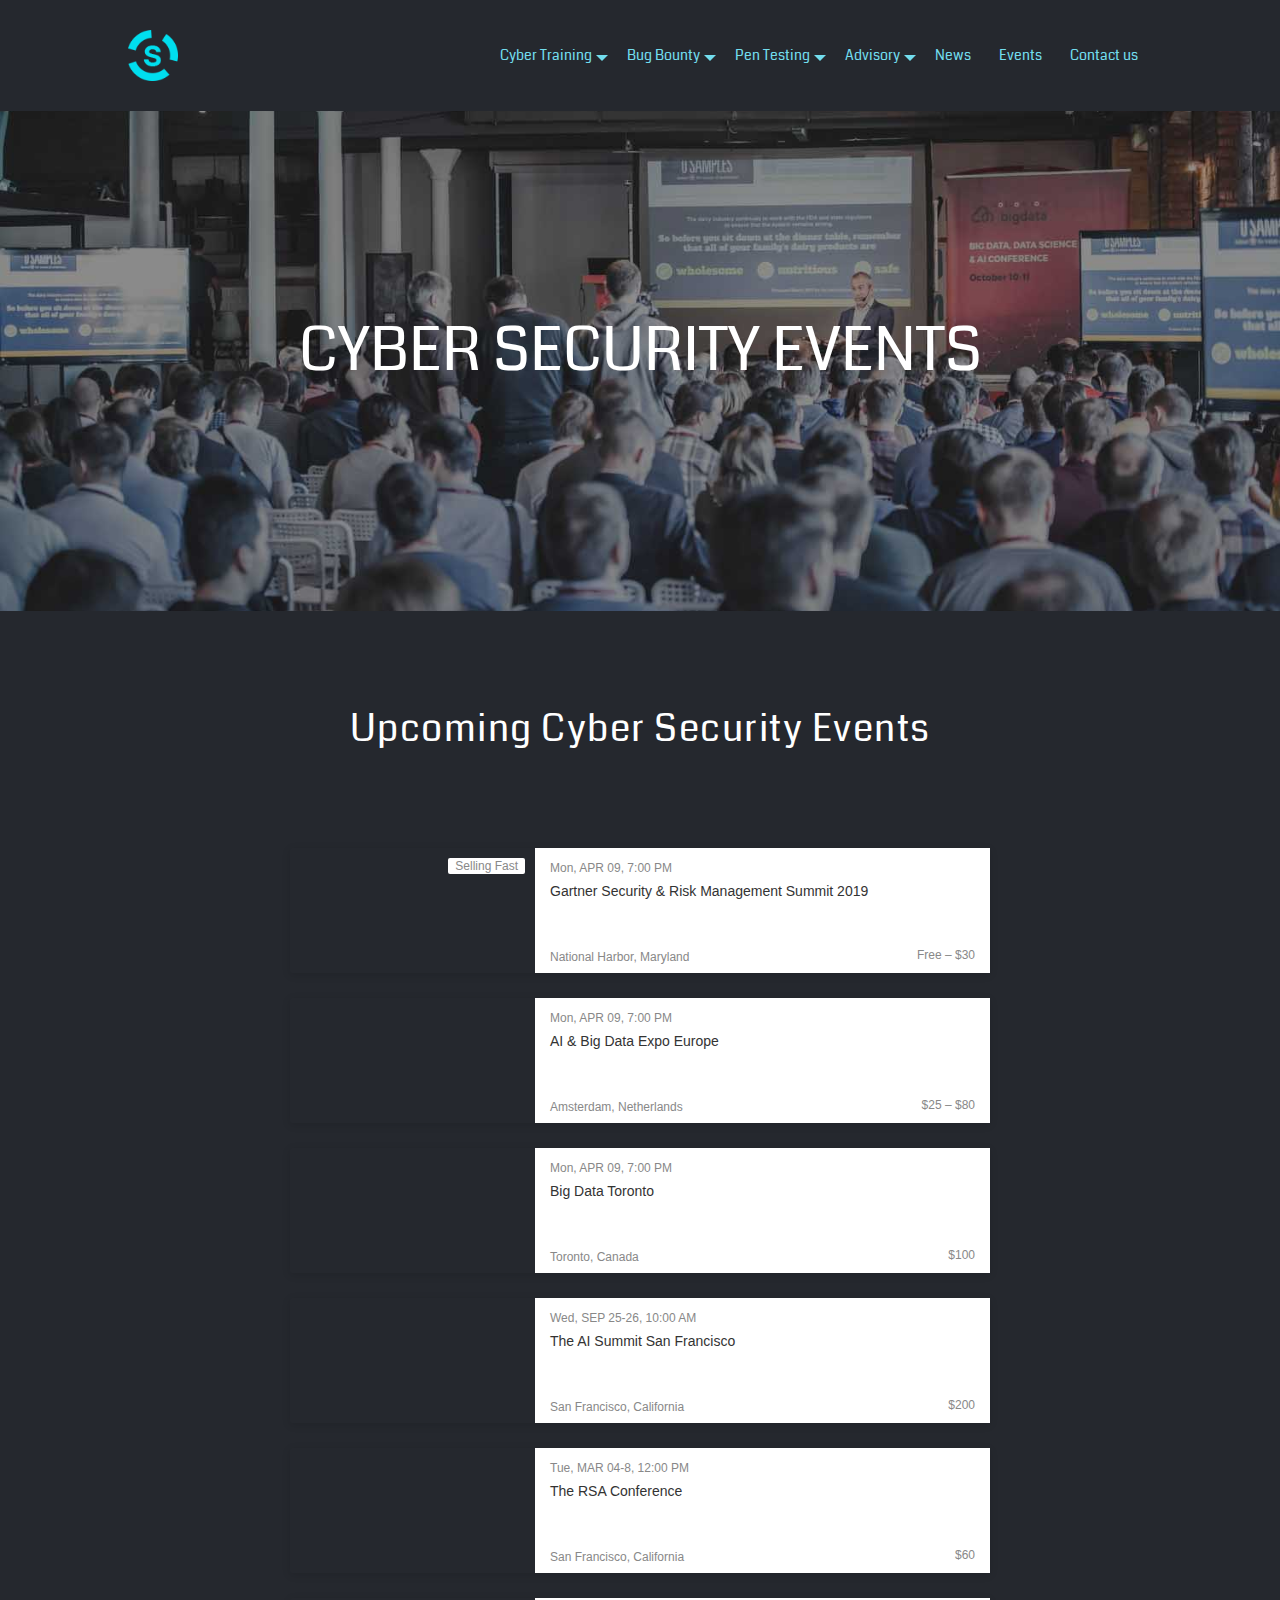
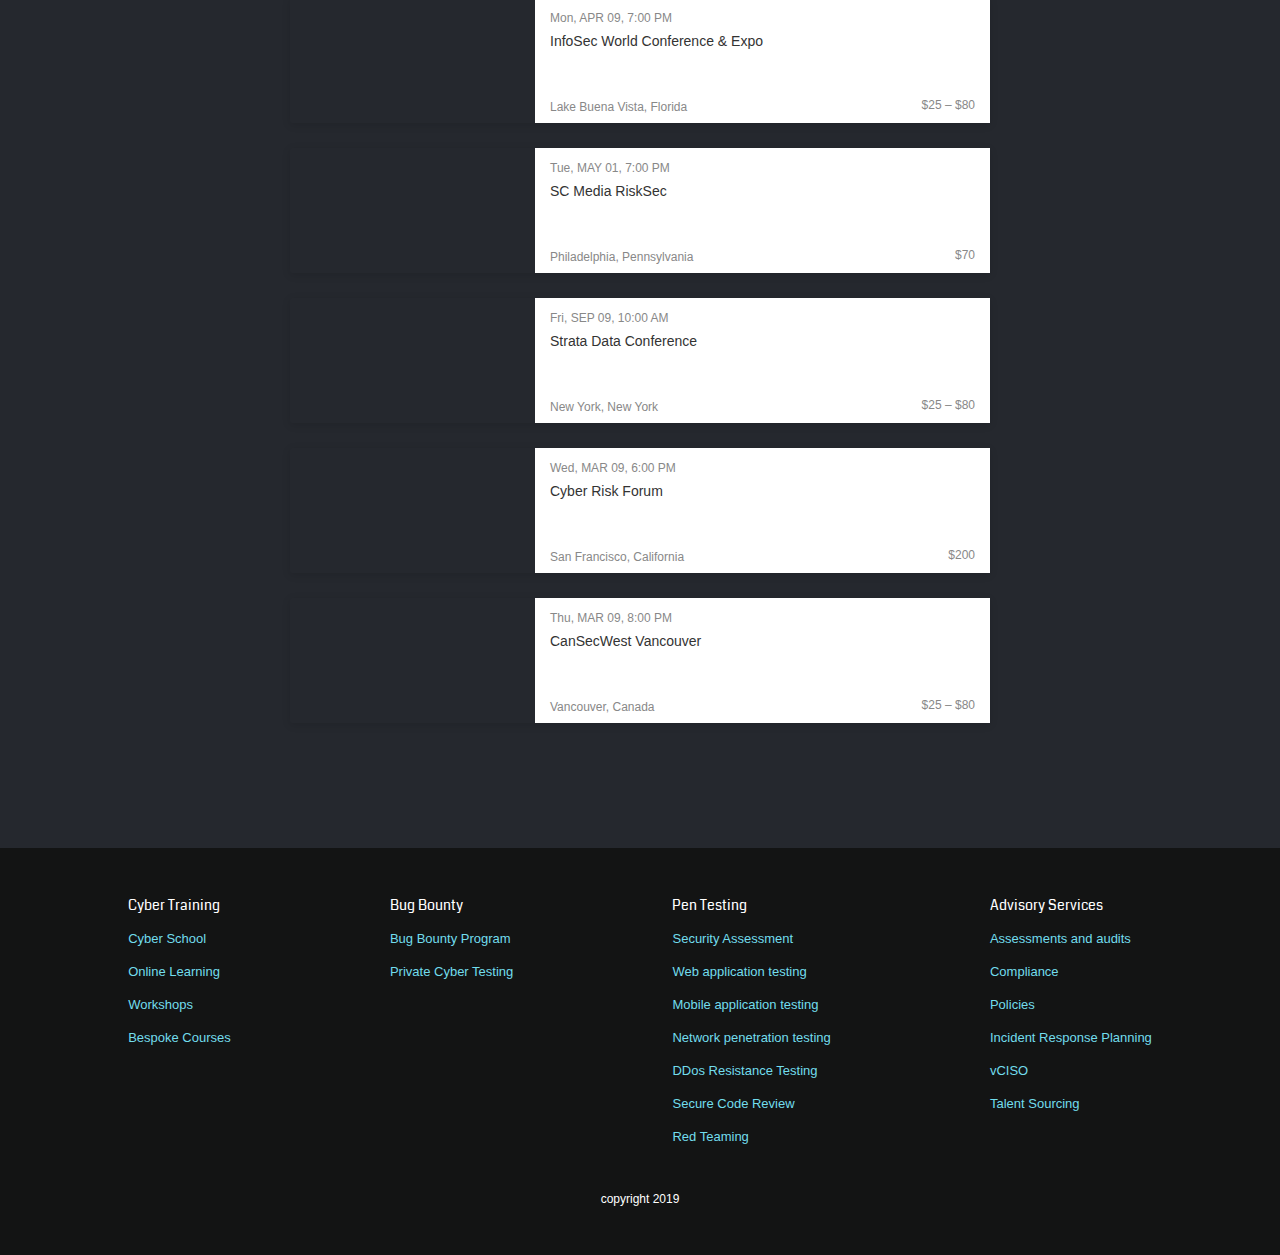
==== events.html @ 5a153736 "second commit" ====
<!DOCTYPE html>
<html lang="en" dir="ltr">

<head>
    <meta charset="utf-8">
    <title>Cyber Security</title>
    <link href="https://fonts.googleapis.com/css?family=Coda:400,800&display=swap" rel="stylesheet">
    <link href="https://fonts.googleapis.com/css?family=Open+Sans:300,400,700,800&display=swap" rel="stylesheet">
    <link rel="stylesheet" href="https://use.fontawesome.com/releases/v5.8.1/css/all.css" integrity="sha384-50oBUHEmvpQ+1lW4y57PTFmhCaXp0ML5d60M1M7uH2+nqUivzIebhndOJK28anvf" crossorigin="anonymous">
    <link rel="stylesheet" href="css/foundation.min.css">
    <link rel="stylesheet" href="css/app.css">
    <link rel="stylesheet" href="css/main.css">
    <link rel="stylesheet" href="css/events/events.css">
</head>

<body id="events">
    <header>
        <div class="grid-container">
            <nav class="grid-x align-justify align-middle">
                <div class="logo cell shrink">
                    <a href="index.html"><img src="img/logo.png" alt="Cyber Security logo"></a>
                </div>
                <div class="nav-container cell shrink">
                    <ul class="dropdown menu" data-dropdown-menu>
                        <li>
                            <a href="#">Cyber Training</a>
                            <ul class="menu">
                                <li>
                                    <h5>Cyber Security Training</h5>
                                </li>
                                <li><a href="#">Cyber School</a></li>
                                <li><a href="#">Online Learning</a></li>
                                <li><a href="#">Workshops</a></li>
                                <li><a href="#">Bespoke Courses</a></li>
                            </ul>
                        </li>
                        <li>
                            <a href="#">Bug Bounty</a>
                            <ul class="menu">
                                <li>
                                    <h5>Crowd-Sourced Testing</h5>
                                </li>
                                <li><a href="#">Bug Bounty Program</a></li>
                                <li><a href="#">Private Bug Bounty
          </a></li>
                            </ul>
                        </li>
                        <li>
                            <a href="#">Pen Testing</a>
                            <ul class="menu">
                                <li>
                                    <h5>Security Testing Services</h5>
                                </li>
                                <li><a href="#">Security Assessment</a></li>
                                <li><a href="#" style="color: #fff;">Web application testing</a></li>
                                <li><a href="#">Mobile application testing</a></li>
                                <li><a href="#">Network penetration testing</a></li>
                                <li><a href="#">DDos Resistance Testing</a></li>
                                <li><a href="#">Secure Code Review</a></li>
                                <li><a href="#">Red Teaming</a></li>
                            </ul>
                        </li>
                        <li>
                            <a href="#">Advisory</a>
                            <ul class="menu">
                                <li>
                                    <h5>Strategic &amp; Consulting Services</h5>
                                </li>
                                <li><a href="#">Assessments and audits</a></li>
                                <li><a href="#">Compliance</a></li>
                                <li><a href="#">Policies</a></li>
                                <li><a href="#">Incident Response Planning</a></li>
                                <li><a href="#">vCISO</a></li>
                                <li><a href="#">Talent Sourcing</a></li>
                            </ul>
                        </li>
                        <li><a href="#">News</a></li>
                        <li><a href="#">Events</a></li>
                        <li><a href="#">Contact us</a></li>
                    </ul>
                </div>
            </nav>
        </div>
    </header>
    <!-- TOP -->
    <section class="top">
        <div class="grid-container">
            <div class="grid-x text-center">
                <div class="left-container cell large-12">
                    <h1>Cyber Security Events</h1>
                    <!-- <p class="_description"></p> -->
                </div>
            </div>
        </div>
    </section>

    <!-- PAGE DESCRIPTION-->
    <!-- <section class="page-description">
        <div class="grid-container">
            <div class="grid-x">
                <div class="cell large-12 event-p"> -->
    <!-- <p>
                        Artificial Intelligence (AI) is a hot button topic and has been for some time. One of the larger sectors of AI is cybersecurity. Discover some of the top can't miss events in 2019 for AI and cybersecurity.
                    </p><br>
                    <p>
                        Many credit Alan Turing for starting the conversation on artificial intelligence. However, due to technological and financial limitations, Turing was relegated to only discussing the topic. That would change a few years later in 1956 when The Logic Theorist
                        became the first program to replicate human problem-solving. Today, AI has a place in nearly every profession. From the Pentagon to the board room to marketing events, AI is found in just about every modern work setting. Event
                        software relies on AI just as the defense sector does. An event app may use AI to analyze guests' social media profiles for tailored recommendations or oversee event security. Meanwhile, the government may use it for aiding people
                        in combat.<br>
                        <br> Another area that uses AI is cybersecurity. With such diverse needs in AI and cybersecurity, many can't-miss technology events have been around and growing for some time, with a few in operation for over two decades. We've
                        compiled a list of the 20 can't miss events you should consider in 2019.
                    </p> -->
    <!-- </div>
            </div>
        </div>
    </section> -->

    <!-- EVENT CARDS -->
    <section class="event-cards">
        <div class="grid-container">
            <h2 class="text-center">Upcoming Cyber Security Events</h2>
            <div class="grid-x">
                <div class="container">

                    <div class="card-media">
                        <!-- media container -->
                        <div class="card-media-object-container">
                            <div class="card-media-object" style="background-image: url(./img/events/event-1.png);"></div>
                            <span class="card-media-object-tag subtle">Selling Fast</span>
                            <ul class="card-media-object-social-list">
                                <li>
                                    <img src="https://s10.postimg.cc/3rjjbzcvd/profile_f.jpg" class="">
                                </li>
                                <li>
                                    <img src="https://s16.postimg.cc/b0j0djh79/profile_0_f.jpg" class="">
                                </li>
                                <li class="card-media-object-social-list-item-additional">
                                    <span>+2</span>
                                </li>
                            </ul>
                        </div>
                        <!-- body container -->
                        <div class="card-media-body">
                            <div class="card-media-body-top">
                                <span class="subtle">Mon, APR 09, 7:00 PM</span>
                                <div class="card-media-body-top-icons u-float-right">
                                    <svg fill="#888888" height="16" viewBox="0 0 24 24" width="16" xmlns="http://www.w3.org/2000/svg">
                              <path d="M0 0h24v24H0z" fill="none"/>
                              <path d="M18 16.08c-.76 0-1.44.3-1.96.77L8.91 12.7c.05-.23.09-.46.09-.7s-.04-.47-.09-.7l7.05-4.11c.54.5 1.25.81 2.04.81 1.66 0 3-1.34 3-3s-1.34-3-3-3-3 1.34-3 3c0 .24.04.47.09.7L8.04 9.81C7.5 9.31 6.79 9 6 9c-1.66 0-3 1.34-3 3s1.34 3 3 3c.79 0 1.5-.31 2.04-.81l7.12 4.16c-.05.21-.08.43-.08.65 0 1.61 1.31 2.92 2.92 2.92 1.61 0 2.92-1.31 2.92-2.92s-1.31-2.92-2.92-2.92z"/>
                            </svg>
                                    <svg fill="#888888" height="16" viewBox="0 0 24 24" width="16" xmlns="http://www.w3.org/2000/svg">
                              <path d="M17 3H7c-1.1 0-1.99.9-1.99 2L5 21l7-3 7 3V5c0-1.1-.9-2-2-2z"/>
                              <path d="M0 0h24v24H0z" fill="none"/>
                            </svg>
                                </div>
                            </div>
                            <span class="card-media-body-heading">Gartner Security & Risk Management Summit 2019</span>
                            <div class="card-media-body-supporting-bottom">
                                <span class="card-media-body-supporting-bottom-text subtle">National Harbor, Maryland</span>
                                <span class="card-media-body-supporting-bottom-text subtle u-float-right">Free &ndash; $30</span>
                            </div>
                            <div class="card-media-body-supporting-bottom card-media-body-supporting-bottom-reveal">
                                <span class="card-media-body-supporting-bottom-text subtle">#cyber #security</span>
                                <a href="#/" class="card-media-body-supporting-bottom-text card-media-link u-float-right">VIEW TICKETS</a>
                            </div>
                        </div>
                    </div>

                    <div class="card-media">
                        <!-- media container -->
                        <div class="card-media-object-container">
                            <div class="card-media-object" style="background-image: url(./img/events/event-2.png);"></div>
                            <ul class="card-media-object-social-list">
                                <li>
                                    <img src="https://s13.postimg.cc/c5aoiq1w7/stock3_f.jpg" class="">
                                </li>
                            </ul>
                        </div>
                        <!-- body container -->
                        <div class="card-media-body">
                            <div class="card-media-body-top">
                                <span class="subtle">Mon, APR 09, 7:00 PM</span>
                                <div class="card-media-body-top-icons u-float-right">
                                    <svg fill="#888888" height="16" viewBox="0 0 24 24" width="16" xmlns="http://www.w3.org/2000/svg">
                              <path d="M0 0h24v24H0z" fill="none"/>
                              <path d="M18 16.08c-.76 0-1.44.3-1.96.77L8.91 12.7c.05-.23.09-.46.09-.7s-.04-.47-.09-.7l7.05-4.11c.54.5 1.25.81 2.04.81 1.66 0 3-1.34 3-3s-1.34-3-3-3-3 1.34-3 3c0 .24.04.47.09.7L8.04 9.81C7.5 9.31 6.79 9 6 9c-1.66 0-3 1.34-3 3s1.34 3 3 3c.79 0 1.5-.31 2.04-.81l7.12 4.16c-.05.21-.08.43-.08.65 0 1.61 1.31 2.92 2.92 2.92 1.61 0 2.92-1.31 2.92-2.92s-1.31-2.92-2.92-2.92z"/>
                            </svg>
                                    <svg fill="#888888" height="16" viewBox="0 0 24 24" width="16" xmlns="http://www.w3.org/2000/svg">
                              <path d="M17 3H7c-1.1 0-1.99.9-1.99 2L5 21l7-3 7 3V5c0-1.1-.9-2-2-2z"/>
                              <path d="M0 0h24v24H0z" fill="none"/>
                            </svg>
                                </div>
                            </div>
                            <span class="card-media-body-heading">AI & Big Data Expo Europe</span>
                            <div class="card-media-body-supporting-bottom">
                                <span class="card-media-body-supporting-bottom-text subtle">Amsterdam, Netherlands</span>
                                <span class="card-media-body-supporting-bottom-text subtle u-float-right">$25 &ndash; $80</span>
                            </div>
                            <div class="card-media-body-supporting-bottom card-media-body-supporting-bottom-reveal">
                                <span class="card-media-body-supporting-bottom-text subtle">#ai #data</span>
                                <a href="#/" class="card-media-body-supporting-bottom-text card-media-link u-float-right">VIEW TICKETS</a>
                            </div>
                        </div>
                    </div>

                    <!-- #3 -->

                    <div class="card-media">
                        <!-- media container -->
                        <div class="card-media-object-container">
                            <div class="card-media-object" style="background-image: url(./img/events/event-3.webp);"></div>
                            <ul class="card-media-object-social-list">
                                <li>
                                    <img src="https://s13.postimg.cc/c5aoiq1w7/stock3_f.jpg" class="">
                                </li>
                            </ul>
                        </div>
                        <!-- body container -->
                        <div class="card-media-body">
                            <div class="card-media-body-top">
                                <span class="subtle">Mon, APR 09, 7:00 PM</span>
                                <div class="card-media-body-top-icons u-float-right">
                                    <svg fill="#888888" height="16" viewBox="0 0 24 24" width="16" xmlns="http://www.w3.org/2000/svg">
                              <path d="M0 0h24v24H0z" fill="none"/>
                              <path d="M18 16.08c-.76 0-1.44.3-1.96.77L8.91 12.7c.05-.23.09-.46.09-.7s-.04-.47-.09-.7l7.05-4.11c.54.5 1.25.81 2.04.81 1.66 0 3-1.34 3-3s-1.34-3-3-3-3 1.34-3 3c0 .24.04.47.09.7L8.04 9.81C7.5 9.31 6.79 9 6 9c-1.66 0-3 1.34-3 3s1.34 3 3 3c.79 0 1.5-.31 2.04-.81l7.12 4.16c-.05.21-.08.43-.08.65 0 1.61 1.31 2.92 2.92 2.92 1.61 0 2.92-1.31 2.92-2.92s-1.31-2.92-2.92-2.92z"/>
                            </svg>
                                    <svg fill="#888888" height="16" viewBox="0 0 24 24" width="16" xmlns="http://www.w3.org/2000/svg">
                              <path d="M17 3H7c-1.1 0-1.99.9-1.99 2L5 21l7-3 7 3V5c0-1.1-.9-2-2-2z"/>
                              <path d="M0 0h24v24H0z" fill="none"/>
                            </svg>
                                </div>
                            </div>
                            <span class="card-media-body-heading">Big Data Toronto</span>
                            <div class="card-media-body-supporting-bottom">
                                <span class="card-media-body-supporting-bottom-text subtle">Toronto, Canada</span>
                                <span class="card-media-body-supporting-bottom-text subtle u-float-right">$100</span>
                            </div>
                            <div class="card-media-body-supporting-bottom card-media-body-supporting-bottom-reveal">
                                <span class="card-media-body-supporting-bottom-text subtle">#big #data</span>
                                <a href="#/" class="card-media-body-supporting-bottom-text card-media-link u-float-right">VIEW TICKETS</a>
                            </div>
                        </div>
                    </div>
                    <!-- #4 -->

                    <div class="card-media">
                        <!-- media container -->
                        <div class="card-media-object-container">
                            <div class="card-media-object" style="background-image: url(./img/events/event-4.webp);"></div>
                            <ul class="card-media-object-social-list">
                                <li>
                                    <img src="https://s13.postimg.cc/c5aoiq1w7/stock3_f.jpg" class="">
                                </li>
                            </ul>
                        </div>
                        <!-- body container -->
                        <div class="card-media-body">
                            <div class="card-media-body-top">
                                <span class="subtle">Wed, SEP 25-26, 10:00 AM</span>
                                <div class="card-media-body-top-icons u-float-right">
                                    <svg fill="#888888" height="16" viewBox="0 0 24 24" width="16" xmlns="http://www.w3.org/2000/svg">
                              <path d="M0 0h24v24H0z" fill="none"/>
                              <path d="M18 16.08c-.76 0-1.44.3-1.96.77L8.91 12.7c.05-.23.09-.46.09-.7s-.04-.47-.09-.7l7.05-4.11c.54.5 1.25.81 2.04.81 1.66 0 3-1.34 3-3s-1.34-3-3-3-3 1.34-3 3c0 .24.04.47.09.7L8.04 9.81C7.5 9.31 6.79 9 6 9c-1.66 0-3 1.34-3 3s1.34 3 3 3c.79 0 1.5-.31 2.04-.81l7.12 4.16c-.05.21-.08.43-.08.65 0 1.61 1.31 2.92 2.92 2.92 1.61 0 2.92-1.31 2.92-2.92s-1.31-2.92-2.92-2.92z"/>
                            </svg>
                                    <svg fill="#888888" height="16" viewBox="0 0 24 24" width="16" xmlns="http://www.w3.org/2000/svg">
                              <path d="M17 3H7c-1.1 0-1.99.9-1.99 2L5 21l7-3 7 3V5c0-1.1-.9-2-2-2z"/>
                              <path d="M0 0h24v24H0z" fill="none"/>
                            </svg>
                                </div>
                            </div>
                            <span class="card-media-body-heading">The AI Summit San Francisco</span>
                            <div class="card-media-body-supporting-bottom">
                                <span class="card-media-body-supporting-bottom-text subtle">San Francisco, California</span>
                                <span class="card-media-body-supporting-bottom-text subtle u-float-right">$200</span>
                            </div>
                            <div class="card-media-body-supporting-bottom card-media-body-supporting-bottom-reveal">
                                <span class="card-media-body-supporting-bottom-text subtle">#ai #summit</span>
                                <a href="#/" class="card-media-body-supporting-bottom-text card-media-link u-float-right">VIEW TICKETS</a>
                            </div>
                        </div>
                    </div>
                    <!-- #5 -->

                    <div class="card-media">
                        <!-- media container -->
                        <div class="card-media-object-container">
                            <div class="card-media-object" style="background-image: url(./img/events/event-5.webp);"></div>
                            <ul class="card-media-object-social-list">
                                <li>
                                    <img src="https://s13.postimg.cc/c5aoiq1w7/stock3_f.jpg" class="">
                                </li>
                            </ul>
                        </div>
                        <!-- body container -->
                        <div class="card-media-body">
                            <div class="card-media-body-top">
                                <span class="subtle">Tue, MAR 04-8, 12:00 PM</span>
                                <div class="card-media-body-top-icons u-float-right">
                                    <svg fill="#888888" height="16" viewBox="0 0 24 24" width="16" xmlns="http://www.w3.org/2000/svg">
                              <path d="M0 0h24v24H0z" fill="none"/>
                              <path d="M18 16.08c-.76 0-1.44.3-1.96.77L8.91 12.7c.05-.23.09-.46.09-.7s-.04-.47-.09-.7l7.05-4.11c.54.5 1.25.81 2.04.81 1.66 0 3-1.34 3-3s-1.34-3-3-3-3 1.34-3 3c0 .24.04.47.09.7L8.04 9.81C7.5 9.31 6.79 9 6 9c-1.66 0-3 1.34-3 3s1.34 3 3 3c.79 0 1.5-.31 2.04-.81l7.12 4.16c-.05.21-.08.43-.08.65 0 1.61 1.31 2.92 2.92 2.92 1.61 0 2.92-1.31 2.92-2.92s-1.31-2.92-2.92-2.92z"/>
                            </svg>
                                    <svg fill="#888888" height="16" viewBox="0 0 24 24" width="16" xmlns="http://www.w3.org/2000/svg">
                              <path d="M17 3H7c-1.1 0-1.99.9-1.99 2L5 21l7-3 7 3V5c0-1.1-.9-2-2-2z"/>
                              <path d="M0 0h24v24H0z" fill="none"/>
                            </svg>
                                </div>
                            </div>
                            <span class="card-media-body-heading">The RSA Conference</span>
                            <div class="card-media-body-supporting-bottom">
                                <span class="card-media-body-supporting-bottom-text subtle">San Francisco, California</span>
                                <span class="card-media-body-supporting-bottom-text subtle u-float-right">$60</span>
                            </div>
                            <div class="card-media-body-supporting-bottom card-media-body-supporting-bottom-reveal">
                                <span class="card-media-body-supporting-bottom-text subtle">#rsa #conference</span>
                                <a href="#/" class="card-media-body-supporting-bottom-text card-media-link u-float-right">VIEW TICKETS</a>
                            </div>
                        </div>
                    </div>
                    <!-- #6 -->

                    <div class="card-media">
                        <!-- media container -->
                        <div class="card-media-object-container">
                            <div class="card-media-object" style="background-image: url(./img/events/event-6.webp);"></div>
                            <ul class="card-media-object-social-list">
                                <li>
                                    <img src="https://s13.postimg.cc/c5aoiq1w7/stock3_f.jpg" class="">
                                </li>
                            </ul>
                        </div>
                        <!-- body container -->
                        <div class="card-media-body">
                            <div class="card-media-body-top">
                                <span class="subtle">Mon, APR 09, 7:00 PM</span>
                                <div class="card-media-body-top-icons u-float-right">
                                    <svg fill="#888888" height="16" viewBox="0 0 24 24" width="16" xmlns="http://www.w3.org/2000/svg">
                              <path d="M0 0h24v24H0z" fill="none"/>
                              <path d="M18 16.08c-.76 0-1.44.3-1.96.77L8.91 12.7c.05-.23.09-.46.09-.7s-.04-.47-.09-.7l7.05-4.11c.54.5 1.25.81 2.04.81 1.66 0 3-1.34 3-3s-1.34-3-3-3-3 1.34-3 3c0 .24.04.47.09.7L8.04 9.81C7.5 9.31 6.79 9 6 9c-1.66 0-3 1.34-3 3s1.34 3 3 3c.79 0 1.5-.31 2.04-.81l7.12 4.16c-.05.21-.08.43-.08.65 0 1.61 1.31 2.92 2.92 2.92 1.61 0 2.92-1.31 2.92-2.92s-1.31-2.92-2.92-2.92z"/>
                            </svg>
                                    <svg fill="#888888" height="16" viewBox="0 0 24 24" width="16" xmlns="http://www.w3.org/2000/svg">
                              <path d="M17 3H7c-1.1 0-1.99.9-1.99 2L5 21l7-3 7 3V5c0-1.1-.9-2-2-2z"/>
                              <path d="M0 0h24v24H0z" fill="none"/>
                            </svg>
                                </div>
                            </div>
                            <span class="card-media-body-heading">InfoSec World Conference & Expo</span>
                            <div class="card-media-body-supporting-bottom">
                                <span class="card-media-body-supporting-bottom-text subtle">Lake Buena Vista, Florida</span>
                                <span class="card-media-body-supporting-bottom-text subtle u-float-right">$25 &ndash; $80</span>
                            </div>
                            <div class="card-media-body-supporting-bottom card-media-body-supporting-bottom-reveal">
                                <span class="card-media-body-supporting-bottom-text subtle">#expo #conference</span>
                                <a href="#/" class="card-media-body-supporting-bottom-text card-media-link u-float-right">VIEW TICKETS</a>
                            </div>
                        </div>
                    </div>
                    <!-- #7 -->

                    <div class="card-media">
                        <!-- media container -->
                        <div class="card-media-object-container">
                            <div class="card-media-object" style="background-image: url(./img/events/event-7.webp);"></div>
                            <ul class="card-media-object-social-list">
                                <li>
                                    <img src="https://s13.postimg.cc/c5aoiq1w7/stock3_f.jpg" class="">
                                </li>
                            </ul>
                        </div>
                        <!-- body container -->
                        <div class="card-media-body">
                            <div class="card-media-body-top">
                                <span class="subtle">Tue, MAY 01, 7:00 PM</span>
                                <div class="card-media-body-top-icons u-float-right">
                                    <svg fill="#888888" height="16" viewBox="0 0 24 24" width="16" xmlns="http://www.w3.org/2000/svg">
                              <path d="M0 0h24v24H0z" fill="none"/>
                              <path d="M18 16.08c-.76 0-1.44.3-1.96.77L8.91 12.7c.05-.23.09-.46.09-.7s-.04-.47-.09-.7l7.05-4.11c.54.5 1.25.81 2.04.81 1.66 0 3-1.34 3-3s-1.34-3-3-3-3 1.34-3 3c0 .24.04.47.09.7L8.04 9.81C7.5 9.31 6.79 9 6 9c-1.66 0-3 1.34-3 3s1.34 3 3 3c.79 0 1.5-.31 2.04-.81l7.12 4.16c-.05.21-.08.43-.08.65 0 1.61 1.31 2.92 2.92 2.92 1.61 0 2.92-1.31 2.92-2.92s-1.31-2.92-2.92-2.92z"/>
                            </svg>
                                    <svg fill="#888888" height="16" viewBox="0 0 24 24" width="16" xmlns="http://www.w3.org/2000/svg">
                              <path d="M17 3H7c-1.1 0-1.99.9-1.99 2L5 21l7-3 7 3V5c0-1.1-.9-2-2-2z"/>
                              <path d="M0 0h24v24H0z" fill="none"/>
                            </svg>
                                </div>
                            </div>
                            <span class="card-media-body-heading">SC Media RiskSec</span>
                            <div class="card-media-body-supporting-bottom">
                                <span class="card-media-body-supporting-bottom-text subtle">Philadelphia, Pennsylvania</span>
                                <span class="card-media-body-supporting-bottom-text subtle u-float-right">$70</span>
                            </div>
                            <div class="card-media-body-supporting-bottom card-media-body-supporting-bottom-reveal">
                                <span class="card-media-body-supporting-bottom-text subtle">#media #data</span>
                                <a href="#/" class="card-media-body-supporting-bottom-text card-media-link u-float-right">VIEW TICKETS</a>
                            </div>
                        </div>
                    </div>
                    <!-- #8 -->

                    <div class="card-media">
                        <!-- media container -->
                        <div class="card-media-object-container">
                            <div class="card-media-object" style="background-image: url(./img/events/event-8.webp); background-position-x:left; "></div>
                            <ul class="card-media-object-social-list">
                                <li>
                                    <img src="https://s13.postimg.cc/c5aoiq1w7/stock3_f.jpg" class="">
                                </li>
                            </ul>
                        </div>
                        <!-- body container -->
                        <div class="card-media-body">
                            <div class="card-media-body-top">
                                <span class="subtle">Fri, SEP 09, 10:00 AM</span>
                                <div class="card-media-body-top-icons u-float-right">
                                    <svg fill="#888888" height="16" viewBox="0 0 24 24" width="16" xmlns="http://www.w3.org/2000/svg">
                              <path d="M0 0h24v24H0z" fill="none"/>
                              <path d="M18 16.08c-.76 0-1.44.3-1.96.77L8.91 12.7c.05-.23.09-.46.09-.7s-.04-.47-.09-.7l7.05-4.11c.54.5 1.25.81 2.04.81 1.66 0 3-1.34 3-3s-1.34-3-3-3-3 1.34-3 3c0 .24.04.47.09.7L8.04 9.81C7.5 9.31 6.79 9 6 9c-1.66 0-3 1.34-3 3s1.34 3 3 3c.79 0 1.5-.31 2.04-.81l7.12 4.16c-.05.21-.08.43-.08.65 0 1.61 1.31 2.92 2.92 2.92 1.61 0 2.92-1.31 2.92-2.92s-1.31-2.92-2.92-2.92z"/>
                            </svg>
                                    <svg fill="#888888" height="16" viewBox="0 0 24 24" width="16" xmlns="http://www.w3.org/2000/svg">
                              <path d="M17 3H7c-1.1 0-1.99.9-1.99 2L5 21l7-3 7 3V5c0-1.1-.9-2-2-2z"/>
                              <path d="M0 0h24v24H0z" fill="none"/>
                            </svg>
                                </div>
                            </div>
                            <span class="card-media-body-heading">Strata Data Conference</span>
                            <div class="card-media-body-supporting-bottom">
                                <span class="card-media-body-supporting-bottom-text subtle">New York, New York</span>
                                <span class="card-media-body-supporting-bottom-text subtle u-float-right">$25 &ndash; $80</span>
                            </div>
                            <div class="card-media-body-supporting-bottom card-media-body-supporting-bottom-reveal">
                                <span class="card-media-body-supporting-bottom-text subtle">#ai #data</span>
                                <a href="#/" class="card-media-body-supporting-bottom-text card-media-link u-float-right">VIEW TICKETS</a>
                            </div>
                        </div>
                    </div>
                    <!-- #9 -->

                    <div class="card-media">
                        <!-- media container -->
                        <div class="card-media-object-container">
                            <div class="card-media-object" style="background-image: url(./img/events/event-9.webp);"></div>
                            <ul class="card-media-object-social-list">
                                <li>
                                    <img src="https://s13.postimg.cc/c5aoiq1w7/stock3_f.jpg" class="">
                                </li>
                            </ul>
                        </div>
                        <!-- body container -->
                        <div class="card-media-body">
                            <div class="card-media-body-top">
                                <span class="subtle">Wed, MAR 09, 6:00 PM</span>
                                <div class="card-media-body-top-icons u-float-right">
                                    <svg fill="#888888" height="16" viewBox="0 0 24 24" width="16" xmlns="http://www.w3.org/2000/svg">
                              <path d="M0 0h24v24H0z" fill="none"/>
                              <path d="M18 16.08c-.76 0-1.44.3-1.96.77L8.91 12.7c.05-.23.09-.46.09-.7s-.04-.47-.09-.7l7.05-4.11c.54.5 1.25.81 2.04.81 1.66 0 3-1.34 3-3s-1.34-3-3-3-3 1.34-3 3c0 .24.04.47.09.7L8.04 9.81C7.5 9.31 6.79 9 6 9c-1.66 0-3 1.34-3 3s1.34 3 3 3c.79 0 1.5-.31 2.04-.81l7.12 4.16c-.05.21-.08.43-.08.65 0 1.61 1.31 2.92 2.92 2.92 1.61 0 2.92-1.31 2.92-2.92s-1.31-2.92-2.92-2.92z"/>
                            </svg>
                                    <svg fill="#888888" height="16" viewBox="0 0 24 24" width="16" xmlns="http://www.w3.org/2000/svg">
                              <path d="M17 3H7c-1.1 0-1.99.9-1.99 2L5 21l7-3 7 3V5c0-1.1-.9-2-2-2z"/>
                              <path d="M0 0h24v24H0z" fill="none"/>
                            </svg>
                                </div>
                            </div>
                            <span class="card-media-body-heading">Cyber Risk Forum</span>
                            <div class="card-media-body-supporting-bottom">
                                <span class="card-media-body-supporting-bottom-text subtle">San Francisco, California</span>
                                <span class="card-media-body-supporting-bottom-text subtle u-float-right">$200</span>
                            </div>
                            <div class="card-media-body-supporting-bottom card-media-body-supporting-bottom-reveal">
                                <span class="card-media-body-supporting-bottom-text subtle">#cyber #risk</span>
                                <a href="#/" class="card-media-body-supporting-bottom-text card-media-link u-float-right">VIEW TICKETS</a>
                            </div>
                        </div>
                    </div>
                    <!-- #10 -->

                    <div class="card-media">
                        <!-- media container -->
                        <div class="card-media-object-container">
                            <div class="card-media-object" style="background-image: url(./img/events/event-10.webp);"></div>
                            <ul class="card-media-object-social-list">
                                <li>
                                    <img src="https://s13.postimg.cc/c5aoiq1w7/stock3_f.jpg" class="">
                                </li>
                            </ul>
                        </div>
                        <!-- body container -->
                        <div class="card-media-body">
                            <div class="card-media-body-top">
                                <span class="subtle">Thu, MAR 09, 8:00 PM</span>
                                <div class="card-media-body-top-icons u-float-right">
                                    <svg fill="#888888" height="16" viewBox="0 0 24 24" width="16" xmlns="http://www.w3.org/2000/svg">
                              <path d="M0 0h24v24H0z" fill="none"/>
                              <path d="M18 16.08c-.76 0-1.44.3-1.96.77L8.91 12.7c.05-.23.09-.46.09-.7s-.04-.47-.09-.7l7.05-4.11c.54.5 1.25.81 2.04.81 1.66 0 3-1.34 3-3s-1.34-3-3-3-3 1.34-3 3c0 .24.04.47.09.7L8.04 9.81C7.5 9.31 6.79 9 6 9c-1.66 0-3 1.34-3 3s1.34 3 3 3c.79 0 1.5-.31 2.04-.81l7.12 4.16c-.05.21-.08.43-.08.65 0 1.61 1.31 2.92 2.92 2.92 1.61 0 2.92-1.31 2.92-2.92s-1.31-2.92-2.92-2.92z"/>
                            </svg>
                                    <svg fill="#888888" height="16" viewBox="0 0 24 24" width="16" xmlns="http://www.w3.org/2000/svg">
                              <path d="M17 3H7c-1.1 0-1.99.9-1.99 2L5 21l7-3 7 3V5c0-1.1-.9-2-2-2z"/>
                              <path d="M0 0h24v24H0z" fill="none"/>
                            </svg>
                                </div>
                            </div>
                            <span class="card-media-body-heading">CanSecWest Vancouver</span>
                            <div class="card-media-body-supporting-bottom">
                                <span class="card-media-body-supporting-bottom-text subtle">Vancouver, Canada</span>
                                <span class="card-media-body-supporting-bottom-text subtle u-float-right">$25 &ndash; $80</span>
                            </div>
                            <div class="card-media-body-supporting-bottom card-media-body-supporting-bottom-reveal">
                                <span class="card-media-body-supporting-bottom-text subtle">#cansecwest #cyber #security</span>
                                <a href="#/" class="card-media-body-supporting-bottom-text card-media-link u-float-right">VIEW TICKETS</a>
                            </div>
                        </div>
                    </div>

                </div>
            </div>
        </div>
    </section>
    <footer>
        <div class="grid-container">
            <div class="grid-x  align-justify footer-nav">
                <div class="cell shrink text-left">
                    <h5>Cyber Training</h5>
                    <ul>
                        <li><a href="#">Cyber School</a></li>
                        <li><a href="#">Online Learning</a></li>
                        <li><a href="#">Workshops</a></li>
                        <li><a href="#">Bespoke Courses</a></li>
                    </ul>
                </div>
                <!-- ------------------------------------ -->
                <div class="cell shrink text-left">
                    <h5>Bug Bounty</h5>
                    <ul>
                        <li><a href="#">Bug Bounty Program</a></li>
                        <li><a href="#">Private Cyber Testing</a></li>
                    </ul>
                </div>
                <!-- ------------------------------------ -->
                <div class="cell shrink text-left">
                    <h5>Pen Testing</h5>
                    <ul>
                        <li><a href="#">Security Assessment</a></li>
                        <li><a href="#">Web application testing</a></li>
                        <li><a href="#">Mobile application testing</a></li>
                        <li><a href="#">Network penetration testing</a></li>
                        <li><a href="#">DDos Resistance Testing</a></li>
                        <li><a href="#">Secure Code Review</a></li>
                        <li><a href="#">Red Teaming</a></li>
                    </ul>
                </div>
                <!-- ------------------------------------ -->
                <div class="cell shrink text-left">
                    <h5>Advisory Services</h5>
                    <ul>
                        <li><a href="#">Assessments and audits</a></li>
                        <li><a href="#">Compliance</a></li>
                        <li><a href="#">Policies</a></li>
                        <li><a href="#">Incident Response Planning</a></li>
                        <li><a href="#">vCISO</a></li>
                        <li><a href="#">Talent Sourcing</a></li>
                    </ul>
                </div>
                <!-- ------------------------------------ -->
            </div>
            <div class="grid-x copyright">
                <div class="cell large-12 text-center">
                    <p>copyright 2019</p>
                </div>
            </div>
        </div>
    </footer>

    <script src="js/vendor/jquery.js"></script>
    <script src="js/vendor/what-input.js"></script>
    <script src="js/vendor/foundation.js"></script>
    <script src="js/app.js"></script>
</body>

</html>
---- css/main.css ----
@import "header/navigation.css";
@import "top-section/top-section.css";
@import "services/services.css";
@import "cta-section/cta-section.css";
@import "footer/footer.css";

/* PAGES */
/* Pen Testing */
@import "pen-testing/web-application-testing/web-application-testing.css";
html, body, div, span, applet, object, iframe,
h1, h2, h3, h4, h5, h6, p, blockquote, pre,
a, abbr, acronym, address, big, cite, code,
del, dfn, em, img, ins, kbd, q, s, samp,
small, strike, strong, sub, sup, tt, var,
b, u, i, center,
dl, dt, dd, ol, ul, li,
fieldset, form, label, legend,
table, caption, tbody, tfoot, thead, tr, th, td,
article, aside, canvas, details, embed,
figure, figcaption, footer, header, hgroup,
menu, nav, output, ruby, section, summary,
time, mark, audio, video {
  margin: 0;
  padding: 0;
  border: 0;
  font-size: 100%;
  font: inherit;
  vertical-align: baseline; }

/* make sure to set some focus styles for accessibility */
:focus {
  outline: 0; }

/* HTML5 display-role reset for older browsers */
article, aside, details, figcaption, figure,
footer, header, hgroup, menu, nav, section {
  display: block; }

body {
  line-height: 1; }

ol, ul {
  list-style: none; }

blockquote, q {
  quotes: none; }

blockquote:before, blockquote:after,
q:before, q:after {
  content: '';
  content: none; }

table {
  border-collapse: collapse;
  border-spacing: 0; }

input[type=search]::-webkit-search-cancel-button,
input[type=search]::-webkit-search-decoration,
input[type=search]::-webkit-search-results-button,
input[type=search]::-webkit-search-results-decoration {
  -webkit-appearance: none;
  -moz-appearance: none; }

input[type=search] {
  -webkit-appearance: none;
  -moz-appearance: none;
  -webkit-box-sizing: content-box;
  box-sizing: content-box; }

textarea {
  overflow: auto;
  vertical-align: top;
  resize: vertical; }

/**
 * Correct `inline-block` display not defined in IE 6/7/8/9 and Firefox 3.
 */
audio,
canvas,
video {
  display: inline-block;
  *display: inline;
  *zoom: 1;
  max-width: 100%; }

/**
 * Prevent modern browsers from displaying `audio` without controls.
 * Remove excess height in iOS 5 devices.
 */
audio:not([controls]) {
  display: none;
  height: 0; }

/**
 * Address styling not present in IE 7/8/9, Firefox 3, and Safari 4.
 * Known issue: no IE 6 support.
 */
[hidden] {
  display: none; }

/**
 * 1. Correct text resizing oddly in IE 6/7 when body `font-size` is set using
 *    `em` units.
 * 2. Prevent iOS text size adjust after orientation change, without disabling
 *    user zoom.
 */
html {
  font-size: 100%;
  /* 1 */
  -webkit-text-size-adjust: 100%;
  /* 2 */
  -ms-text-size-adjust: 100%;
  /* 2 */ }

/**
 * Address `outline` inconsistency between Chrome and other browsers.
 */
a:focus {
  outline: thin dotted; }

/**
 * Improve readability when focused and also mouse hovered in all browsers.
 */
a:active,
a:hover {
  outline: 0; }

/**
 * 1. Remove border when inside `a` element in IE 6/7/8/9 and Firefox 3.
 * 2. Improve image quality when scaled in IE 7.
 */
img {
  border: 0;
  /* 1 */
  -ms-interpolation-mode: bicubic;
  /* 2 */ }

/**
 * Address margin not present in IE 6/7/8/9, Safari 5, and Opera 11.
 */
figure {
  margin: 0; }

/**
 * Correct margin displayed oddly in IE 6/7.
 */
form {
  margin: 0; }

/**
 * Define consistent border, margin, and padding.
 */
fieldset {
  border: 1px solid #c0c0c0;
  margin: 0 2px;
  padding: 0.35em 0.625em 0.75em; }

/**
 * 1. Correct color not being inherited in IE 6/7/8/9.
 * 2. Correct text not wrapping in Firefox 3.
 * 3. Correct alignment displayed oddly in IE 6/7.
 */
legend {
  border: 0;
  /* 1 */
  padding: 0;
  white-space: normal;
  /* 2 */
  *margin-left: -7px;
  /* 3 */ }

/**
 * 1. Correct font size not being inherited in all browsers.
 * 2. Address margins set differently in IE 6/7, Firefox 3+, Safari 5,
 *    and Chrome.
 * 3. Improve appearance and consistency in all browsers.
 */
button,
input,
select,
textarea {
  font-size: 100%;
  /* 1 */
  margin: 0;
  /* 2 */
  vertical-align: baseline;
  /* 3 */
  *vertical-align: middle;
  /* 3 */ }

/**
 * Address Firefox 3+ setting `line-height` on `input` using `!important` in
 * the UA stylesheet.
 */
button,
input {
  line-height: normal; }

/**
 * Address inconsistent `text-transform` inheritance for `button` and `select`.
 * All other form control elements do not inherit `text-transform` values.
 * Correct `button` style inheritance in Chrome, Safari 5+, and IE 6+.
 * Correct `select` style inheritance in Firefox 4+ and Opera.
 */
button,
select {
  text-transform: none; }

/**
 * 1. Avoid the WebKit bug in Android 4.0.* where (2) destroys native `audio`
 *    and `video` controls.
 * 2. Correct inability to style clickable `input` types in iOS.
 * 3. Improve usability and consistency of cursor style between image-type
 *    `input` and others.
 * 4. Remove inner spacing in IE 7 without affecting normal text inputs.
 *    Known issue: inner spacing remains in IE 6.
 */
button,
html input[type="button"],
input[type="reset"],
input[type="submit"] {
  -webkit-appearance: button;
  /* 2 */
  cursor: pointer;
  /* 3 */
  *overflow: visible;
  /* 4 */ }

/**
 * Re-set default cursor for disabled elements.
 */
button[disabled],
html input[disabled] {
  cursor: default; }

/**
 * 1. Address box sizing set to content-box in IE 8/9.
 * 2. Remove excess padding in IE 8/9.
 * 3. Remove excess padding in IE 7.
 *    Known issue: excess padding remains in IE 6.
 */
input[type="checkbox"],
input[type="radio"] {
  -webkit-box-sizing: border-box;
          box-sizing: border-box;
  /* 1 */
  padding: 0;
  /* 2 */
  *height: 13px;
  /* 3 */
  *width: 13px;
  /* 3 */ }

/**
 * 1. Address `appearance` set to `searchfield` in Safari 5 and Chrome.
 * 2. Address `box-sizing` set to `border-box` in Safari 5 and Chrome
 *    (include `-moz` to future-proof).
 */
input[type="search"] {
  -webkit-appearance: textfield;
  /* 1 */
  -webkit-box-sizing: content-box;
  /* 2 */
  box-sizing: content-box; }

/**
 * Remove inner padding and search cancel button in Safari 5 and Chrome
 * on OS X.
 */
input[type="search"]::-webkit-search-cancel-button,
input[type="search"]::-webkit-search-decoration {
  -webkit-appearance: none; }

/**
 * Remove inner padding and border in Firefox 3+.
 */
button::-moz-focus-inner,
input::-moz-focus-inner {
  border: 0;
  padding: 0; }

/**
 * 1. Remove default vertical scrollbar in IE 6/7/8/9.
 * 2. Improve readability and alignment in all browsers.
 */
textarea {
  overflow: auto;
  /* 1 */
  vertical-align: top;
  /* 2 */ }

/**
 * Remove most spacing between table cells.
 */
table {
  border-collapse: collapse;
  border-spacing: 0; }

html,
button,
input,
select,
textarea {
  color: #222; }

::selection {
  background: #b3d4fc;
  text-shadow: none; }

img {
  vertical-align: middle; }

fieldset {
  border: 0;
  margin: 0;
  padding: 0; }

textarea {
  resize: vertical; }

.chromeframe {
  margin: 0.2em 0;
  background: #ccc;
  color: #000;
  padding: 0.2em 0; }

html {
  font-family: 'Open Sans', sans-serif;
  -webkit-box-sizing: border-box;
          box-sizing: border-box; }

body {
  background: #25282e; }

h1, h2, h3, h4, h5, h6 {
  font-family: 'Coda', cursive; }

h1 {
  color: #fff; }

h1 + ._description {
  color: #fff; }

h2 {
  font-size: 37px;
  margin-bottom: 30px;
  color: #72dded; }

h3 {
  font-size: 27px;
  margin-bottom: 20px; }

.primary-btn {
  font-size: 20px;
  border: 3px solid #72dded;
  border-radius: 30px;
  padding: 10px 20px;
  color: #72dded;
  text-transform: none;
  -webkit-transition: all .3s ease-in-out;
  transition: all .3s ease-in-out; }
  .primary-btn:hover {
    color: #fff;
    border-color: #fff; }

.orbit-bullets button {
  background-color: #3a3f49;
  width: 10px;
  height: 10px; }
  .orbit-bullets button.is-active {
    background-color: #72dded; }

.slide img {
  max-width: 120px;
  margin-bottom: 20px; }

h3.slide-name {
  color: #fff; }

p.slide-description {
  color: #fff;
  margin-bottom: 20px; }

a.slide-btn {
  color: #72dded;
  font-family: 'Coda', cursive; }
  a.slide-btn:hover {
    color: #fff; }

nav {
  position: relative; }
  nav .main-navigation-list {
    height: 80px;
    display: -webkit-box;
    display: -ms-flexbox;
    display: flex;
    -webkit-box-align: center;
        -ms-flex-align: center;
            align-items: center;
    -webkit-box-pack: end;
        -ms-flex-pack: end;
            justify-content: flex-end; }
    nav .main-navigation-list li.is-active a {
      color: #fff; }
    nav .main-navigation-list li a {
      font-size: 1.2rem;
      font-size: 16px;
      color: #72dded;
      font-family: 'Coda', cursive;
      font-weight: 400;
      -webkit-transition: color .5s ease-in-out;
      transition: color .5s ease-in-out; }
      nav .main-navigation-list li a:hover {
        color: #fff; }
      nav .main-navigation-list li a:focus {
        color: #fff; }
    nav .main-navigation-list .dropdown-box {
      position: static; }
      nav .main-navigation-list .dropdown-box .sub-menu {
        position: relative;
        background: -webkit-gradient(linear, left top, left bottom, from(#3a3f49), to(#25282e));
        background: linear-gradient(#3a3f49 0%, #25282e 100%);
        padding: 20px 20px;
        z-index: 100; }
        nav .main-navigation-list .dropdown-box .sub-menu h6 {
          text-align: center;
          font-size: 1rem;
          color: #fff;
          font-family: 'Open Sans', sans-serif; }
        nav .main-navigation-list .dropdown-box .sub-menu li {
          text-align: center; }
          nav .main-navigation-list .dropdown-box .sub-menu li a {
            padding: 8px 0;
            text-align: center;
            font-size: 14px;
            color: #72dded;
            font-family: 'Coda', cursive;
            font-weight: 400;
            -webkit-transition: color .5s ease-in-out;
            transition: color .5s ease-in-out; }
            nav .main-navigation-list .dropdown-box .sub-menu li a:hover {
              color: #fff; }

.is-dropdown-submenu {
  z-index: 100;
  border: none;
  -webkit-box-shadow: 0px 0px 10px 1px #72dded;
          box-shadow: 0px 0px 10px 1px #72dded; }

.dropdown.menu > li.is-dropdown-submenu-parent > a::after {
  margin-top: 0;
  border-color: #72dded transparent transparent; }

.dropdown.menu > li.is-active > a {
  background: 0 0;
  color: #fff; }

.top {
  height: 500px;
  display: -webkit-box;
  display: -ms-flexbox;
  display: flex;
  -webkit-box-align: center;
      -ms-flex-align: center;
          align-items: center; }
  .top h1 {
    font-size: 60px;
    margin-bottom: 20px;
    text-transform: capitalize;
    font-weight: 700; }
  .top p._description {
    font-size: 20px;
    line-height: 1.5;
    font-weight: 300;
    margin-bottom: 40px; }

section {
  margin-bottom: 70px;
  padding: 30px 0; }

footer {
  height: 80px;
  background: #25282e; }
  footer p {
    line-height: 80px;
    color: #fff;
    font-weight: 300;
    font-size: 14px; }

section.core-services ._box {
  border: 1px solid #000;
  padding: 120px 20px;
  background: -webkit-gradient(linear, left top, left bottom, from(#3a3f49), to(#25282e));
  background: linear-gradient(#3a3f49 0%, #25282e 100%);
  -webkit-transition: all .3s ease-in-out;
  transition: all .3s ease-in-out;
  z-index: 50;
  border: none; }
  section.core-services ._box:nth-child(2) {
    padding: 80px 20px;
    -webkit-box-shadow: 0px 0px 10px 1px #72dded;
            box-shadow: 0px 0px 10px 1px #72dded;
    z-index: 100; }
  section.core-services ._box:hover {
    padding: 80px 20px;
    -webkit-box-shadow: 0px 0px 10px 1px #72dded;
            box-shadow: 0px 0px 10px 1px #72dded;
    z-index: 100; }
  section.core-services ._box:first-child:hover + div {
    padding: 120px 20px;
    -webkit-box-shadow: none;
            box-shadow: none;
    z-index: 50; }
  section.core-services ._box:nth-child(3):hover ~ div {
    padding: 120px 20px;
    -webkit-box-shadow: none;
            box-shadow: none;
    z-index: 50; }
  section.core-services ._box .icon img {
    max-width: 100px;
    margin-bottom: 20px; }
  section.core-services ._box ._name h3 {
    color: #72dded; }
  section.core-services ._box ._description {
    line-height: 1.5;
    color: #fff;
    font-weight: 300; }

section.additional-services ._box {
  padding: 50px 20px;
  border: 1px solid #000;
  -webkit-transition: all .5s ease-in-out;
  transition: all .5s ease-in-out;
  background: -webkit-gradient(linear, left top, left bottom, from(#3a3f49), to(#25282e));
  background: linear-gradient(#3a3f49 0%, #25282e 100%); }
  section.additional-services ._box:hover {
    -webkit-box-shadow: 0px 0px 10px 1px #72dded;
            box-shadow: 0px 0px 10px 1px #72dded;
    z-index: 100; }
    section.additional-services ._box:hover ._description {
      opacity: 1;
      top: 0; }
    section.additional-services ._box:hover h3 {
      color: #72dded;
      font-weight: 700; }
  section.additional-services ._box .icon {
    margin-bottom: 20px; }
    section.additional-services ._box .icon img {
      max-width: 80px; }
  section.additional-services ._box h3 {
    color: #fff;
    font-size: 16px; }
  section.additional-services ._box ._description {
    line-height: 1.5;
    opacity: 0;
    position: relative;
    top: -20px;
    color: #fff;
    -webkit-transition: all .3s ease-in;
    transition: all .3s ease-in;
    font-weight: 300; }

strong {
  font-weight: 600; }

h2 {
  letter-spacing: 1.5px;
  color: white; }

.how-content {
  text-align: center; }

/* Timeline */
.timeline {
  border-left: 4px solid #72dded;
  border-bottom-right-radius: 4px;
  border-top-right-radius: 4px;
  background: -webkit-gradient(linear, left top, left bottom, from(#3a3f49), to(#25282e));
  background: linear-gradient(#3a3f49 0%, #25282e 100%);
  color: rgba(255, 255, 255, 0.8);
  font-family: 'Source Sans Pro', sans-serif;
  margin: 50px auto;
  letter-spacing: 0.5px;
  position: relative;
  line-height: 1.4em;
  font-size: 1.03em;
  padding: 50px;
  list-style: none;
  text-align: left;
  font-weight: 100;
  max-width: 50%; }

.timeline .event {
  border-bottom: 1px dashed rgba(255, 255, 255, 0.1);
  padding-bottom: 25px;
  margin-bottom: 50px;
  position: relative; }

.timeline .event:last-of-type {
  padding-bottom: 0;
  margin-bottom: 0;
  border: none; }

.timeline .event:before,
.timeline .event:after {
  position: absolute;
  display: block;
  top: 0; }

.timeline .event:before {
  left: -217.5px;
  color: rgba(255, 255, 255, 0.4);
  content: attr(data-date);
  text-align: right;
  font-family: 'Coda', cursive;
  font-weight: 400;
  font-size: 15px;
  min-width: 120px; }

.timeline .event:after {
  -webkit-box-shadow: 0 0 0 4px #72dded;
          box-shadow: 0 0 0 4px #72dded;
  left: -57.85px;
  background: #313534;
  border-radius: 50%;
  height: 11px;
  width: 11px;
  content: "";
  top: 5px; }

.event h3 {
  color: #72dded; }

.event p {
  font-family: 'Open Sans', sans-serif;
  font-weight: 300; }

.dropdown.menu > li.opens-right > .is-dropdown-submenu {
  left: 0; }
---- css/events/events.css ----
#events {
    color: #fff;
}

#events h2 {
    margin: 100px 0 50px 0 !important;
}

#events section.top {
    background: url(../../img/event-top.jpg) center center no-repeat;
    background-size: cover;
}

#events .page-description {
    margin: 50px 0;
}

.event-cards {
    padding-top: 0;
}

#events .event-container {
    border: 1px solid #fff;
    border-radius: 20px;
    padding: 20px;
    height: 250px;
    position: relative;
    z-index: 10;
    margin: 10px;
}

#events .event-p {
    font-size: 18px;
    line-height: 1.3;
}

.event-cell {
    position: relative;
}

.event-content {
    position: relative;
    height: 100%;
    z-index: 10;
}

.event__title {
    font-size: 24px;
    margin-bottom: 80px;
    color: #72dded;
}

.event-content .event__date {
    position: absolute;
    bottom: 0;
    left: 0;
    font-family: 'Coda', cursive;
    font-size: 24px;
}

.event-content .event__date span {
    font-family: "Open Sans", sans-serif;
    text-transform: uppercase;
    font-size: 16px;
}

.event-content .event__time {
    position: absolute;
    bottom: 0;
    right: 0;
    font-family: 'Coda', cursive;
    font-size: 24px;
}

.event-content .event__time span {
    font-family: "Open Sans", sans-serif;
    text-transform: uppercase;
    font-size: 16px;
}

#events .event__details {
    border: 1px solid red;
    position: absolute;
    top: 0;
    z-index: 0;
    padding: 50px 20px 20px 20px;
    opacity: 0;
    transition: all .3s linear;
}

.event__details-description {
    font-size: 18px;
    line-height: 1.3;
}

.event-1 {
    background-image: url(../../img/Events/event-1.png);
    background-size: cover;
    cursor: pointer;
}


/* HOVER EFFECT */

.event-container:hover+.event__details {
    top: calc(100% - 30px) !important;
    opacity: 1 !important;
}

.event__details:hover {
    top: 100% !important;
    opacity: 1 !important;
}


/* ADDITIONAL STYLES */

html {
    background-color: #fefefe;
    box-sizing: border-box;
    font-family: 'Roboto', sans-serif;
    font-size: 14px;
    font-weight: 500;
}

*,
*:before,
*:after {
    box-sizing: inherit;
}

.container {
    margin: 50px auto 0;
    width: 700px;
}

.u-float-right {
    float: right;
}

.u-flex-center {
    display: -webkit-flex;
    display: flex;
    -webkit-justify-content: center;
    justify-content: center;
    -webkit-align-items: center;
    align-items: center;
}

.subtle {
    color: #888;
    font-size: 12px;
}

.card-media {
    border-radius: 2px;
    box-shadow: 0 2px 8px rgba(0, 0, 0, .12);
    height: 125px;
    margin-bottom: 25px;
    transition: all 300ms ease-out;
    width: 100%;
}

.card-media:hover {
    box-shadow: 0 5px 14px rgba(0, 0, 0, .2);
}

.card-media-object-container {
    background: none;
    float: left;
    height: 100%;
    width: 35%;
    position: relative;
}

.card-media-object {
    background-position: center center;
    background-size: cover;
    height: 100%;
}

.card-media-object:after {
    content: " ";
    display: block;
    height: 100%;
    left: 0;
    opacity: 0;
    position: absolute;
    right: 0;
    top: 0;
    transition: all 300ms ease-out;
    z-index: 10;
}

.card-media:hover .card-media-object:after {
    background: -moz-linear-gradient(top, rgba(0, 0, 0, 0) 0%, rgba(0, 0, 0, 0) 52%, rgba(0, 0, 0, 0.4) 100%);
    background: -webkit-linear-gradient(top, rgba(0, 0, 0, 0) 0%, rgba(0, 0, 0, 0) 52%, rgba(0, 0, 0, 0.4) 100%);
    background: linear-gradient(to bottom, rgba(0, 0, 0, 0) 0%, rgba(0, 0, 0, 0) 52%, rgba(0, 0, 0, 0.4) 100%);
    filter: progid: DXImageTransform.Microsoft.gradient( startColorstr='#00000000', endColorstr='#a6000000', GradientType=0);
    opacity: 1;
}

.card-media-object-tag {
    background-color: #fff;
    border-radius: 2px;
    padding: 2px 7px;
    position: absolute;
    right: 10px;
    top: 10px;
}

.card-media-object-social-list {
    bottom: 4px;
    left: 10px;
    list-style-type: none;
    margin: 0;
    padding: 0;
    position: absolute;
    z-index: 20;
}

.card-media-object-social-list li {
    border-radius: 50%;
    display: inline-block;
    height: 30px;
    margin-right: 6px;
    opacity: 0;
    overflow: hidden;
    transform: translateY(5px);
    transition: all 300ms ease-out;
    width: 30px;
}

.card-media:hover .card-media-object-social-list li {
    opacity: 1;
    transform: translateY(0);
}

.card-media-object-social-list li:nth-child(1) {
    transition-delay: 0;
}

.card-media-object-social-list li:nth-child(2) {
    transition-delay: 75ms;
}

.card-media-object-social-list li:nth-child(3) {
    transition-delay: 150ms;
}

.card-media-object-social-list-item-additional {
    border: 1px solid #fff;
    color: #fff;
    font-size: 12px;
    padding-top: 7px;
    text-align: center;
}

.card-media-body {
    background-color: #fff;
    float: left;
    height: 100%;
    padding: 12px 15px;
    position: relative;
    width: 65%;
}

.card-media-body-top {
    display: block;
}

.card-media-body-top-icons {
    margin-top: -2px;
    opacity: 0;
    transition: all 300ms ease-out;
    transform: translateY(-5px);
}

.card-media:hover .card-media-body-top-icons {
    opacity: 1;
    transform: translateY(0);
}

.card-media-body-top-icons>svg {
    cursor: pointer;
    margin-left: 10px;
    transition: all 300ms ease-out;
}

.card-media-body-top-icons>svg:hover {
    fill: #444;
}

.card-media-body-heading {
    display: block;
    margin-top: 10px;
    color: #333;
}

.card-media-body-supporting-bottom {
    position: absolute;
    bottom: 10px;
    left: 0;
    opacity: 1;
    padding: 0 15px;
    transition: all 300ms ease-out;
    width: 100%;
}

.card-media:hover .card-media-body-supporting-bottom {
    opacity: 0;
    transform: translateY(-8px);
}

.card-media-body-supporting-bottom-text {
    display: inline-block;
}

.card-media-body-supporting-bottom-reveal {
    opacity: 0;
    transform: translateY(8px);
    transition: all 300ms ease-out;
}

.card-media:hover .card-media-body-supporting-bottom-reveal {
    opacity: 1;
    transform: translateY(0);
}

.card-media-link {
    color: #41C1F2;
    text-decoration: none;
}
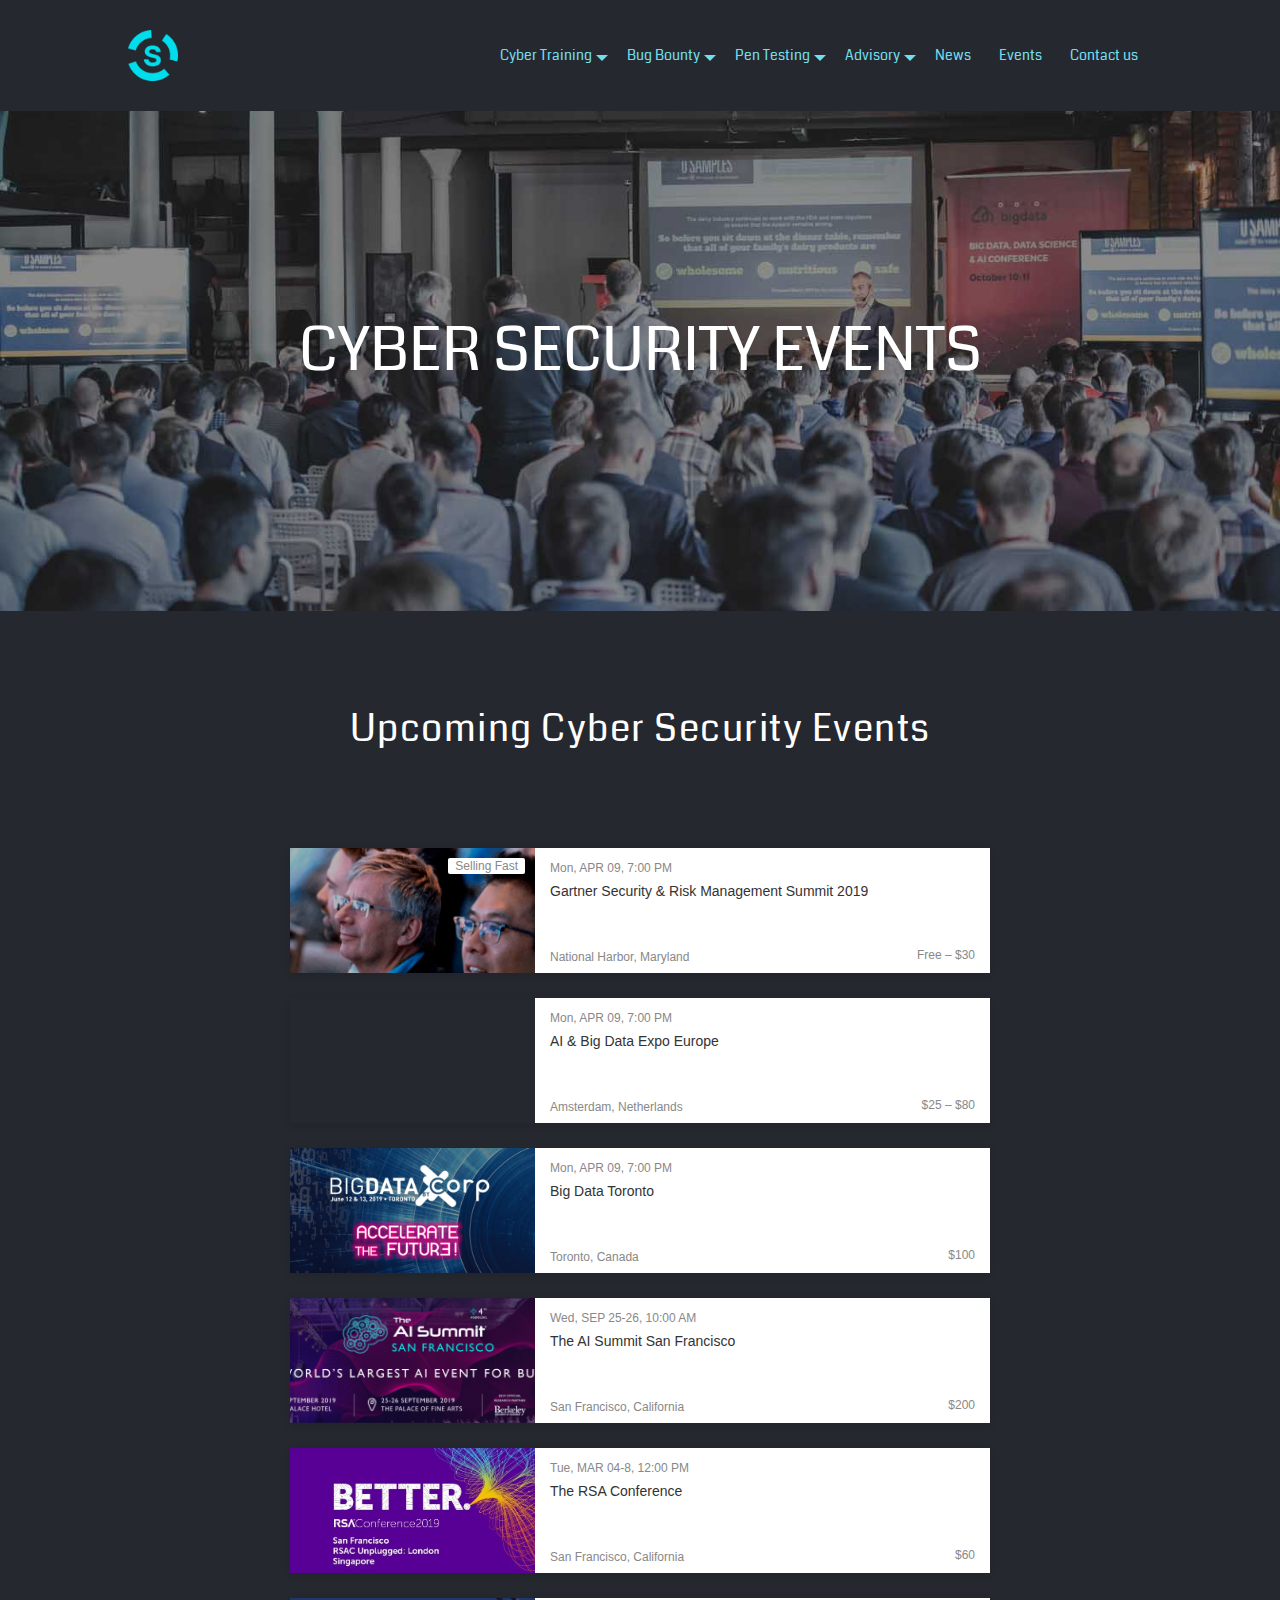
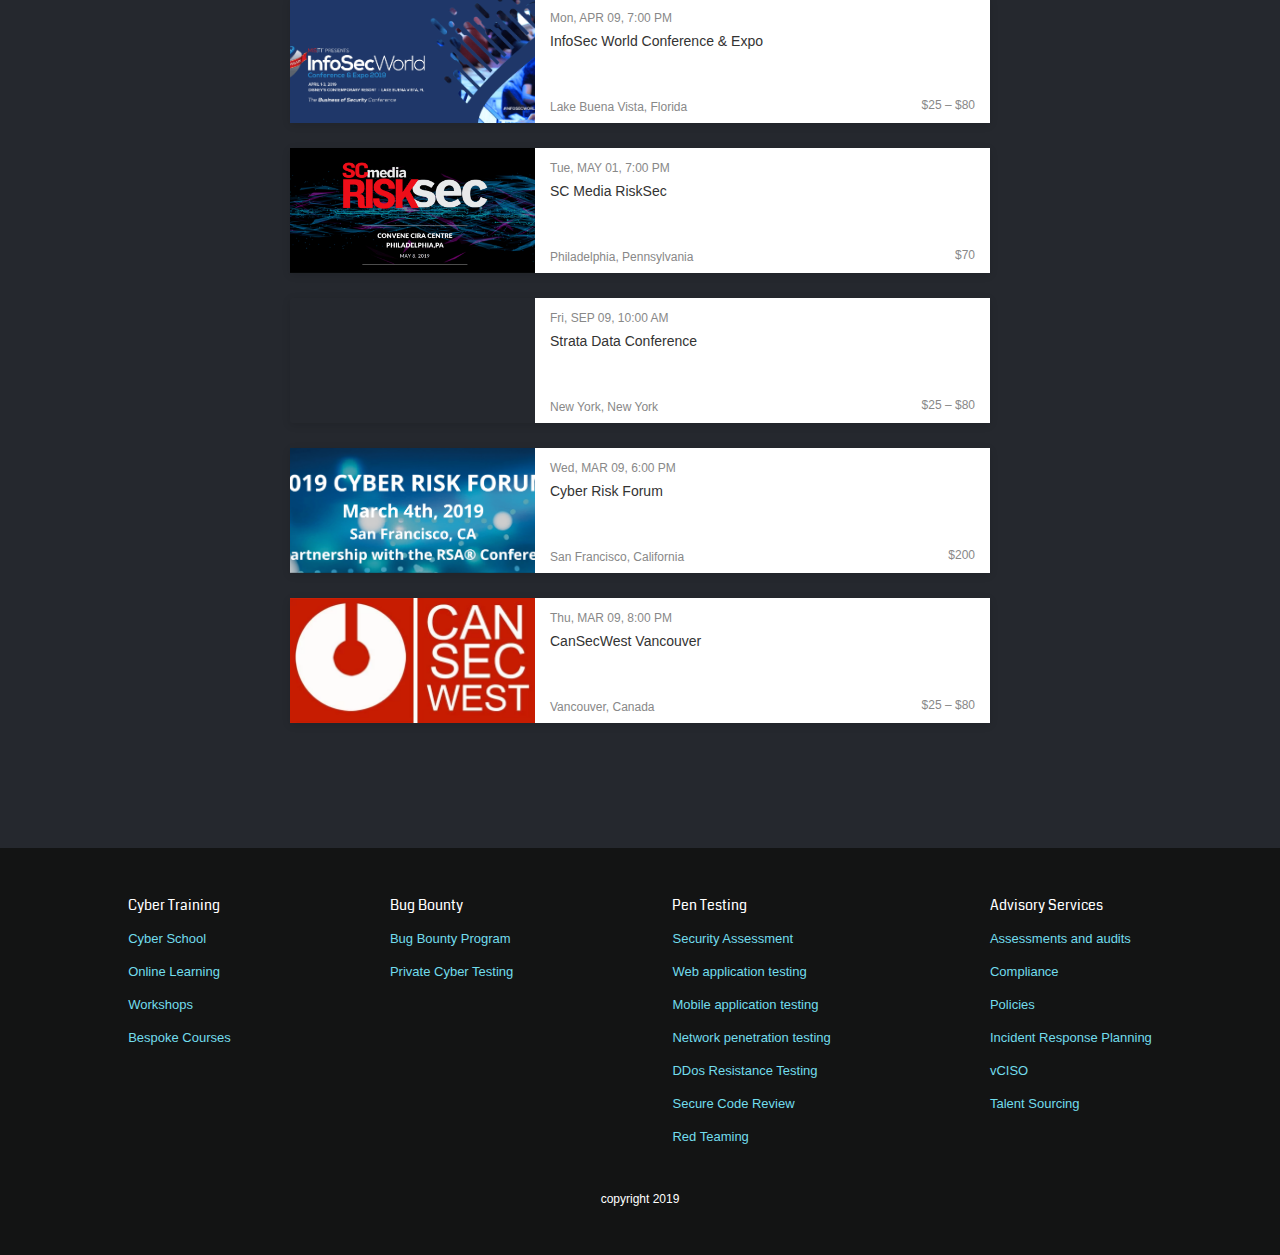
==== commit d4c656fd: "event cover  path edits" ====
--- a/events.html
+++ b/events.html
@@ -125,7 +125,7 @@
                     <div class="card-media">
                         <!-- media container -->
                         <div class="card-media-object-container">
-                            <div class="card-media-object" style="background-image: url(./img/events/event-1.png);"></div>
+                            <div class="card-media-object" style="background-image: url(./img/Events/event-1.png)"></div>
                             <span class="card-media-object-tag subtle">Selling Fast</span>
                             <ul class="card-media-object-social-list">
                                 <li>
@@ -169,7 +169,7 @@
                     <div class="card-media">
                         <!-- media container -->
                         <div class="card-media-object-container">
-                            <div class="card-media-object" style="background-image: url(./img/events/event-2.png);"></div>
+                            <div class="card-media-object" style="background-image: url(./img/Events/event-2.png));"></div>
                             <ul class="card-media-object-social-list">
                                 <li>
                                     <img src="https://s13.postimg.cc/c5aoiq1w7/stock3_f.jpg" class="">
@@ -208,7 +208,7 @@
                     <div class="card-media">
                         <!-- media container -->
                         <div class="card-media-object-container">
-                            <div class="card-media-object" style="background-image: url(./img/events/event-3.webp);"></div>
+                            <div class="card-media-object" style="background-image: url(./img/Events/event-3.webp);"></div>
                             <ul class="card-media-object-social-list">
                                 <li>
                                     <img src="https://s13.postimg.cc/c5aoiq1w7/stock3_f.jpg" class="">
@@ -246,7 +246,7 @@
                     <div class="card-media">
                         <!-- media container -->
                         <div class="card-media-object-container">
-                            <div class="card-media-object" style="background-image: url(./img/events/event-4.webp);"></div>
+                            <div class="card-media-object" style="background-image: url(./img/Events/event-4.webp);"></div>
                             <ul class="card-media-object-social-list">
                                 <li>
                                     <img src="https://s13.postimg.cc/c5aoiq1w7/stock3_f.jpg" class="">
@@ -284,7 +284,7 @@
                     <div class="card-media">
                         <!-- media container -->
                         <div class="card-media-object-container">
-                            <div class="card-media-object" style="background-image: url(./img/events/event-5.webp);"></div>
+                            <div class="card-media-object" style="background-image: url(./img/Events/event-5.webp);"></div>
                             <ul class="card-media-object-social-list">
                                 <li>
                                     <img src="https://s13.postimg.cc/c5aoiq1w7/stock3_f.jpg" class="">
@@ -322,7 +322,7 @@
                     <div class="card-media">
                         <!-- media container -->
                         <div class="card-media-object-container">
-                            <div class="card-media-object" style="background-image: url(./img/events/event-6.webp);"></div>
+                            <div class="card-media-object" style="background-image: url(./img/Events/event-6.webp);"></div>
                             <ul class="card-media-object-social-list">
                                 <li>
                                     <img src="https://s13.postimg.cc/c5aoiq1w7/stock3_f.jpg" class="">
@@ -360,7 +360,7 @@
                     <div class="card-media">
                         <!-- media container -->
                         <div class="card-media-object-container">
-                            <div class="card-media-object" style="background-image: url(./img/events/event-7.webp);"></div>
+                            <div class="card-media-object" style="background-image: url(./img/Events/event-7.webp);"></div>
                             <ul class="card-media-object-social-list">
                                 <li>
                                     <img src="https://s13.postimg.cc/c5aoiq1w7/stock3_f.jpg" class="">
@@ -398,7 +398,7 @@
                     <div class="card-media">
                         <!-- media container -->
                         <div class="card-media-object-container">
-                            <div class="card-media-object" style="background-image: url(./img/events/event-8.webp); background-position-x:left; "></div>
+                            <div class="card-media-object" style="background-image: url(./img/events/Event-8.webp); background-position-x:left; "></div>
                             <ul class="card-media-object-social-list">
                                 <li>
                                     <img src="https://s13.postimg.cc/c5aoiq1w7/stock3_f.jpg" class="">
@@ -436,7 +436,7 @@
                     <div class="card-media">
                         <!-- media container -->
                         <div class="card-media-object-container">
-                            <div class="card-media-object" style="background-image: url(./img/events/event-9.webp);"></div>
+                            <div class="card-media-object" style="background-image: url(./img/Events/event-9.webp);"></div>
                             <ul class="card-media-object-social-list">
                                 <li>
                                     <img src="https://s13.postimg.cc/c5aoiq1w7/stock3_f.jpg" class="">
@@ -474,7 +474,7 @@
                     <div class="card-media">
                         <!-- media container -->
                         <div class="card-media-object-container">
-                            <div class="card-media-object" style="background-image: url(./img/events/event-10.webp);"></div>
+                            <div class="card-media-object" style="background-image: url(./img/Events/event-10.webp);"></div>
                             <ul class="card-media-object-social-list">
                                 <li>
                                     <img src="https://s13.postimg.cc/c5aoiq1w7/stock3_f.jpg" class="">
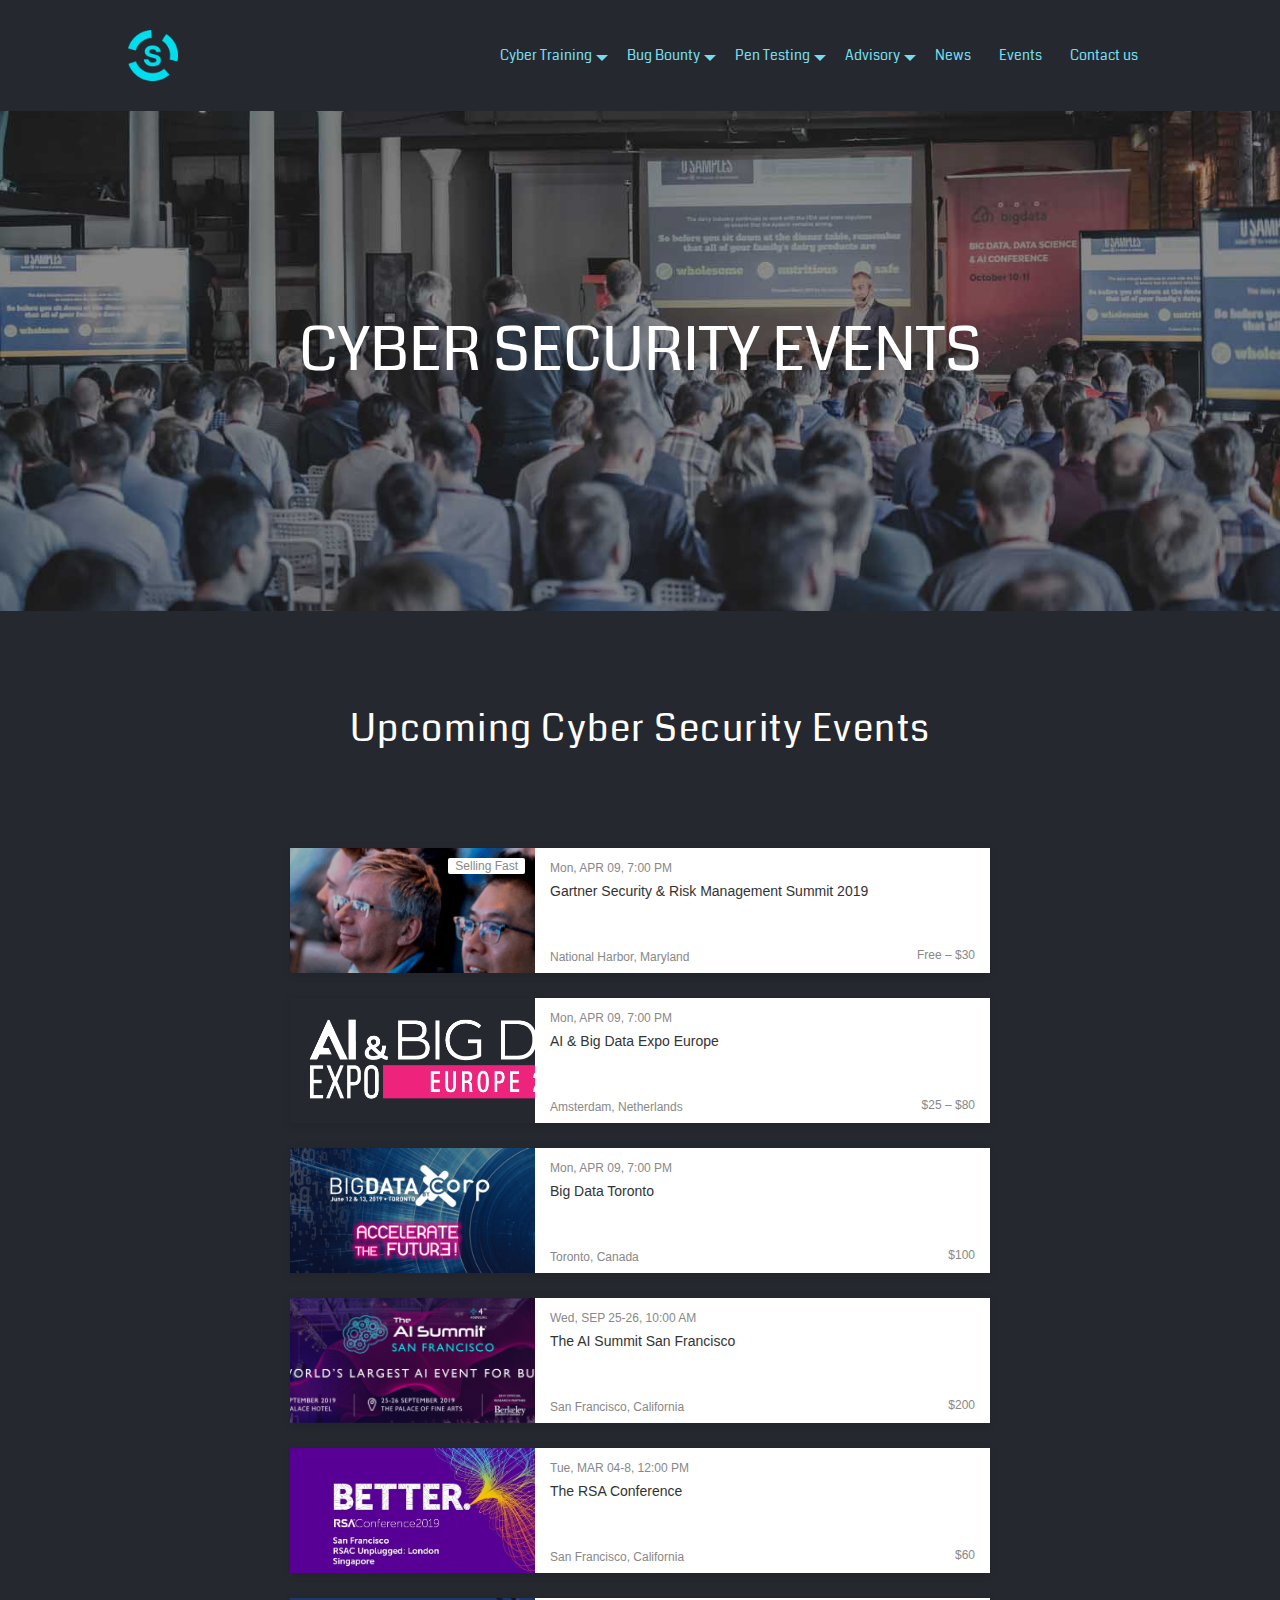
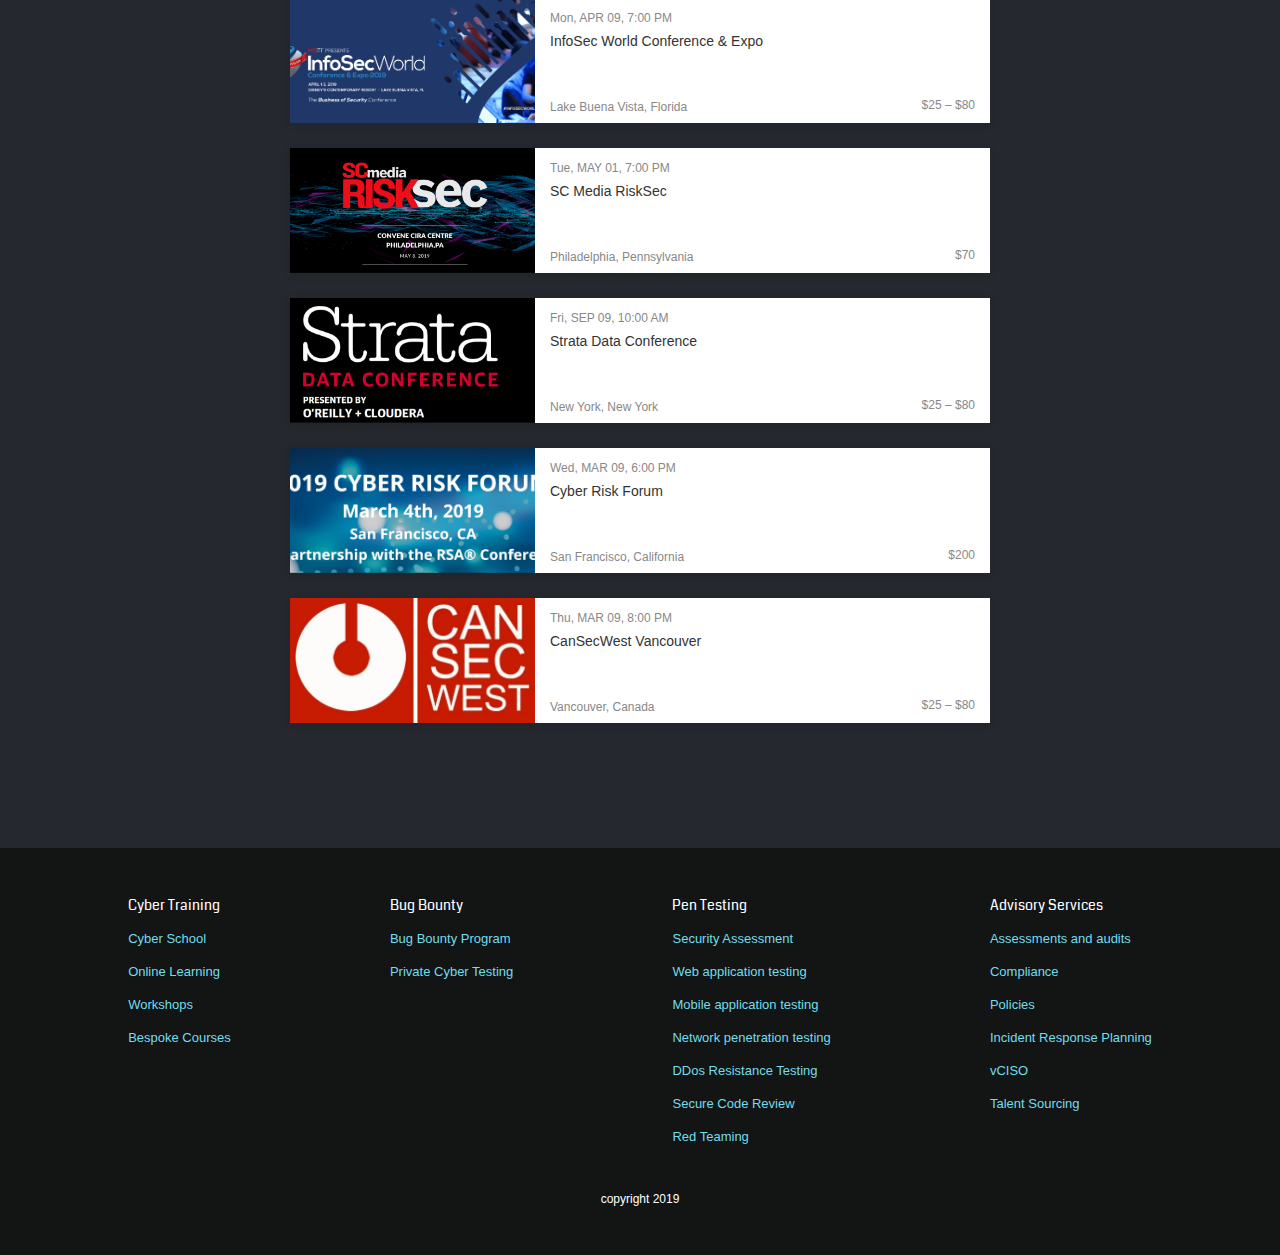
==== commit 4b2f4da0: "event cover  path edits 2" ====
--- a/events.html
+++ b/events.html
@@ -169,7 +169,7 @@
                     <div class="card-media">
                         <!-- media container -->
                         <div class="card-media-object-container">
-                            <div class="card-media-object" style="background-image: url(./img/Events/event-2.png));"></div>
+                            <div class="card-media-object" style="background-image: url(./img/Events/event-2.png)"></div>
                             <ul class="card-media-object-social-list">
                                 <li>
                                     <img src="https://s13.postimg.cc/c5aoiq1w7/stock3_f.jpg" class="">
@@ -398,7 +398,7 @@
                     <div class="card-media">
                         <!-- media container -->
                         <div class="card-media-object-container">
-                            <div class="card-media-object" style="background-image: url(./img/events/Event-8.webp); background-position-x:left; "></div>
+                            <div class="card-media-object" style="background-image: url(./img/Events/event-8.webp); background-position-x:left; "></div>
                             <ul class="card-media-object-social-list">
                                 <li>
                                     <img src="https://s13.postimg.cc/c5aoiq1w7/stock3_f.jpg" class="">
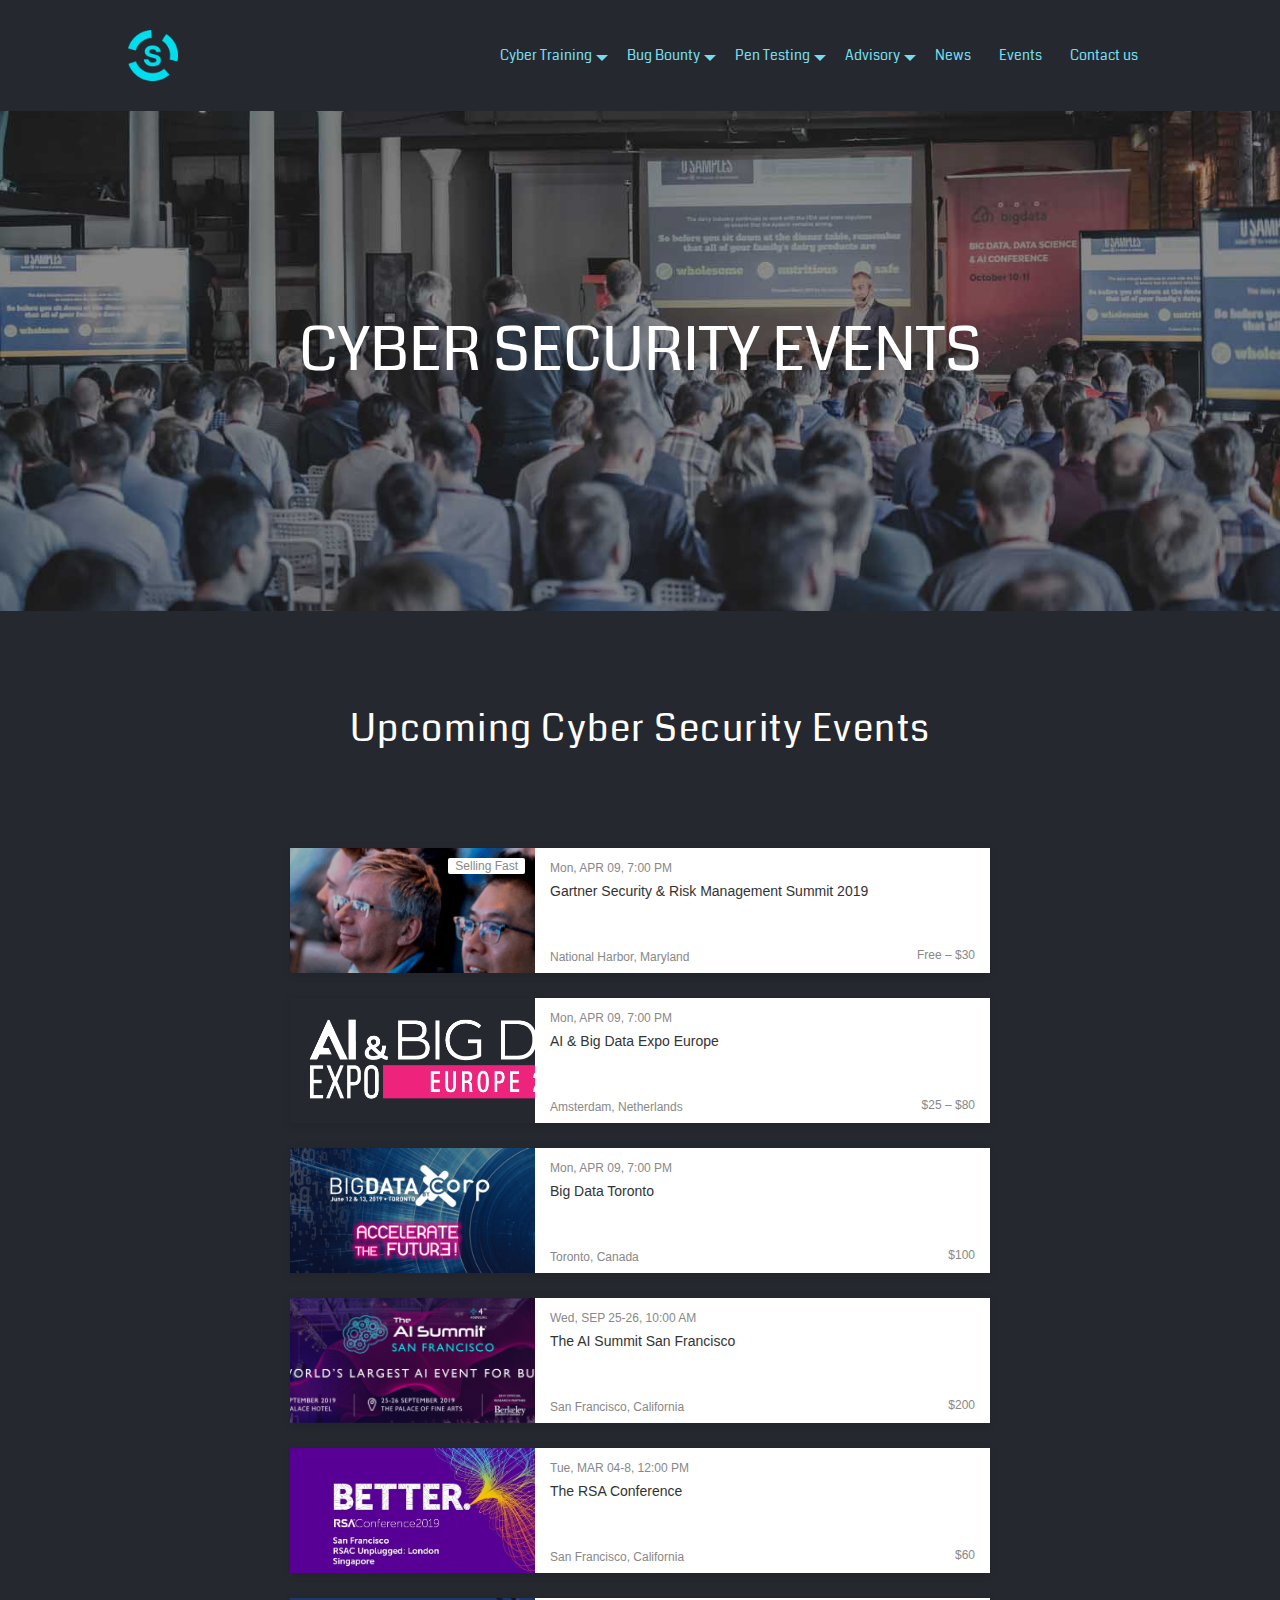
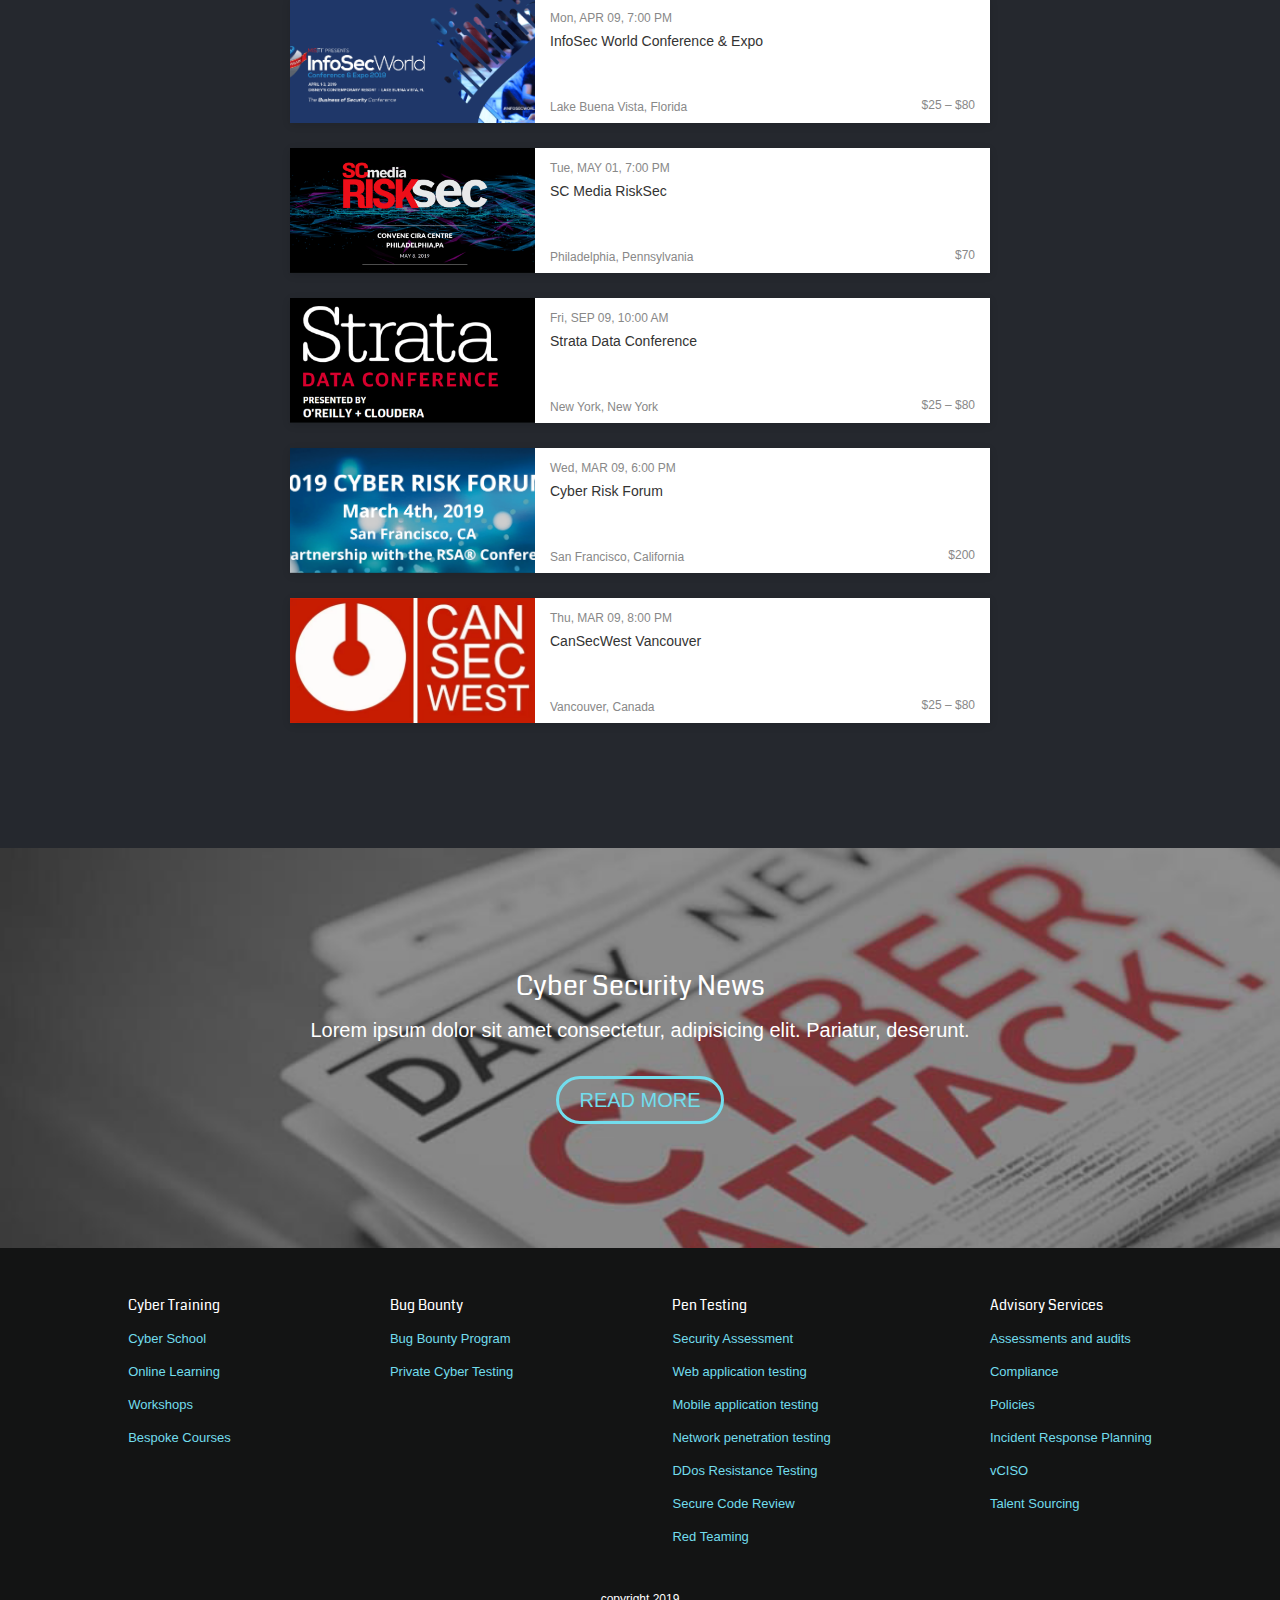
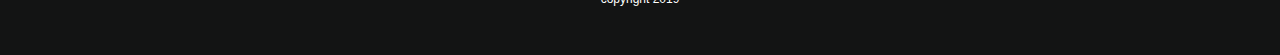
==== commit 28e6bca9: "cta added to events and bug bounty pages" ====
--- a/events.html
+++ b/events.html
@@ -40,7 +40,7 @@
                                 <li>
                                     <h5>Crowd-Sourced Testing</h5>
                                 </li>
-                                <li><a href="#">Bug Bounty Program</a></li>
+                                <li><a href="bug-bounty/bug-bounty-program.html">Bug Bounty Program</a></li>
                                 <li><a href="#">Private Bug Bounty
           </a></li>
                             </ul>
@@ -512,6 +512,28 @@
             </div>
         </div>
     </section>
+
+    <section class="cta">
+        <div class="grid-container">
+            <div class="grid-x text-center">
+                <div class="cell large-12">
+                    <h3>Cyber Security News</h3>
+                </div>
+            </div>
+            <div class="grid-x text-center">
+                <div class="cell large-12">
+                    <p class="description">Lorem ipsum dolor sit amet consectetur, adipisicing elit. Pariatur, deserunt.</p>
+                </div>
+            </div>
+            <div class="grid-x text-center">
+                <div class="cell large-12">
+                    <div class="btn-container">
+                        <a href="#" class="primary-btn">READ MORE</a>
+                    </div>
+                </div>
+            </div>
+    </section>
+
     <footer>
         <div class="grid-container">
             <div class="grid-x  align-justify footer-nav">
--- a/css/events/events.css
+++ b/css/events/events.css
@@ -330,4 +330,14 @@
 .card-media-link {
     color: #41C1F2;
     text-decoration: none;
+}
+
+
+/* CTA */
+
+#events section.cta {
+    padding: 125px 0 100px 0;
+    background-image: url(../../img/cyber-news-cta-bg.jpg);
+    background-size: cover;
+    background-repeat: no-repeat;
 }